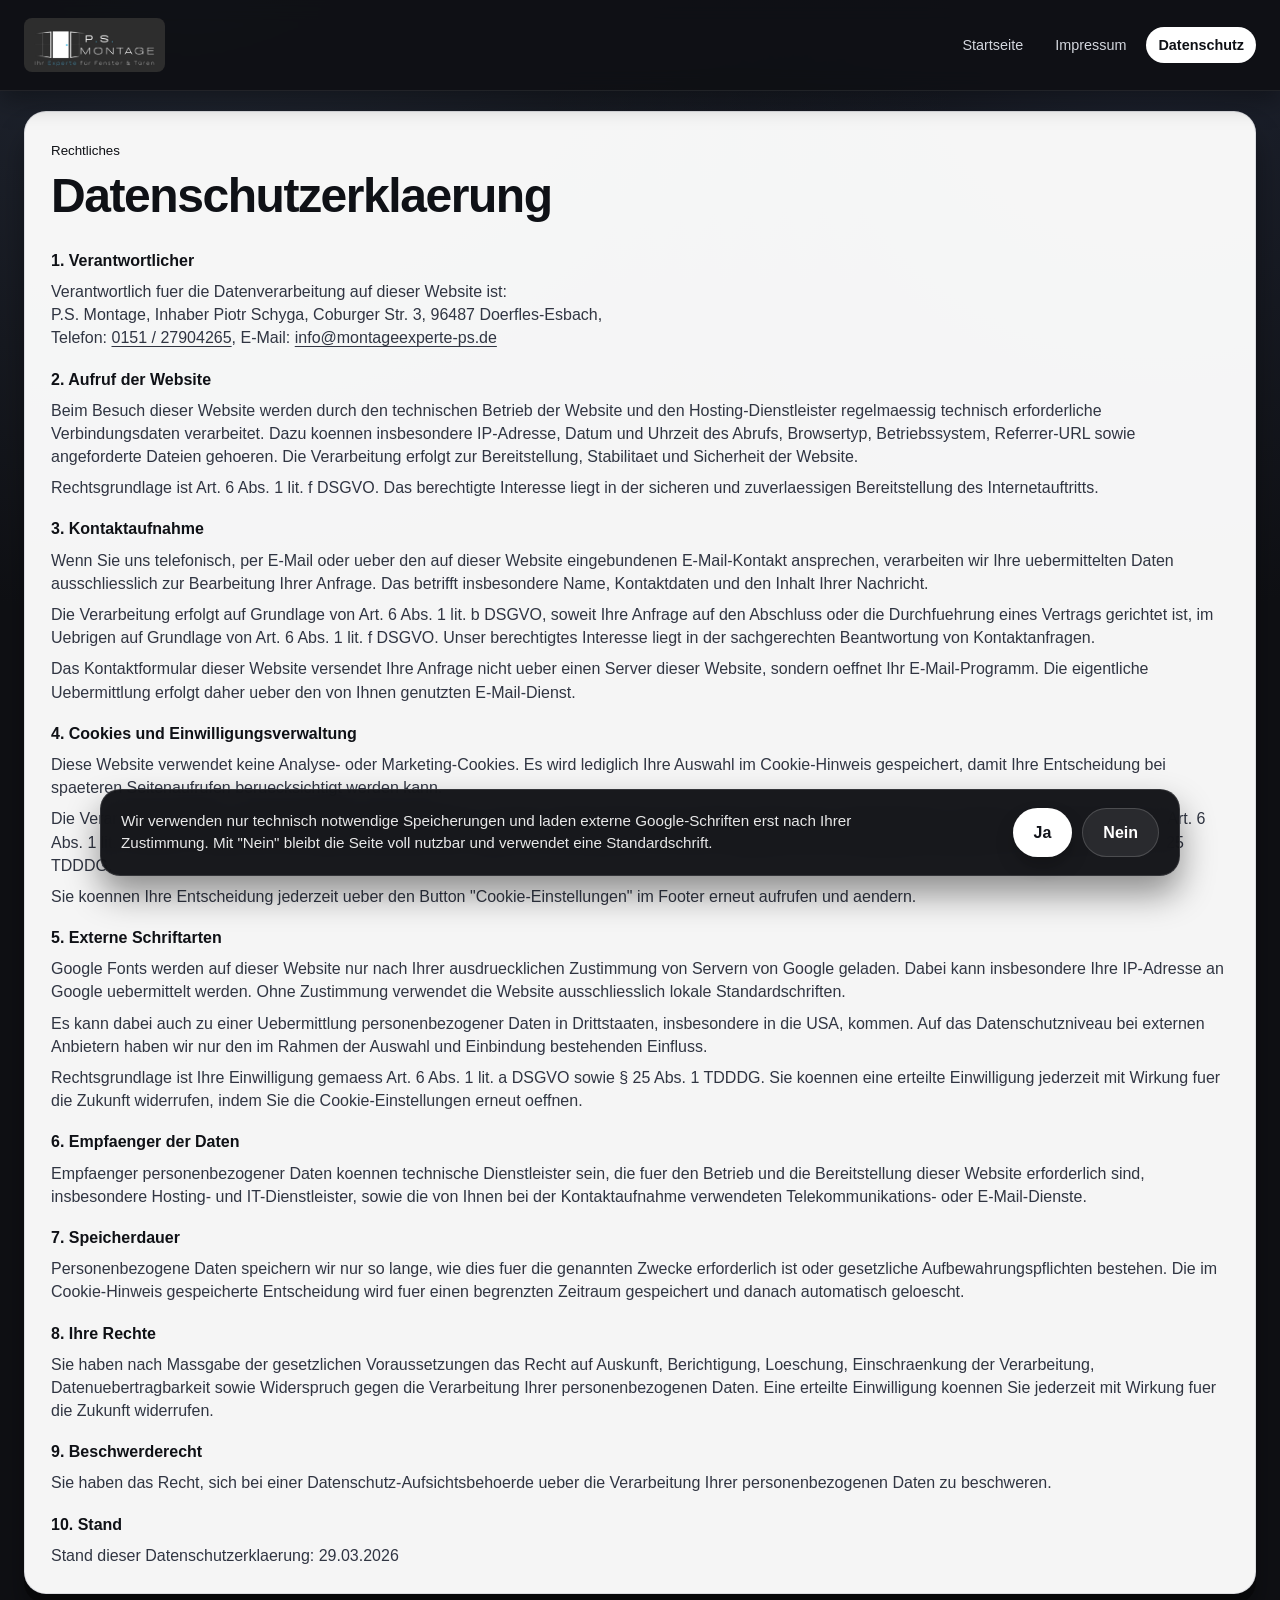
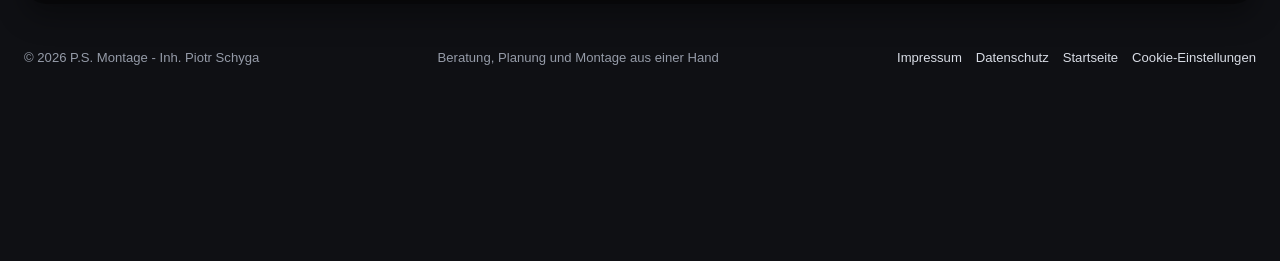
==== datenschutz.html @ d0d40500 "Add files via upload" ====
<!DOCTYPE html>
<html lang="de">
<head>
    <meta charset="UTF-8">
    <meta name="viewport" content="width=device-width, initial-scale=1.0">
    <title>Datenschutz - P.S. Montage</title>
    <meta name="description" content="Datenschutzerklaerung der P.S. Montage aus Doerfles-Esbach. Informationen zur Verarbeitung personenbezogener Daten auf montageexperte-ps.de.">
    <link rel="icon" type="image/svg+xml" href="data:image/svg+xml,%3Csvg xmlns='http://www.w3.org/2000/svg' viewBox='0 0 32 32'%3E%3Crect width='32' height='32' rx='7' fill='%230f1014'/%3E%3Ctext x='16' y='21' text-anchor='middle' fill='white' font-family='Arial' font-size='12' font-weight='700'%3EPS%3C/text%3E%3C/svg%3E">
    <link rel="stylesheet" href="style.css">
</head>
<body>
<header class="site-header legal-header">
    <div class="header-inner">
        <a class="brand" href="index.html#home" aria-label="Zur Startseite">
            <img
                class="logo-image"
                src="IMG_3748.jpg"
                alt="P.S. Montage Logo"
            >
        </a>
        <nav class="nav-links legal-nav">
            <a href="index.html">Startseite</a>
            <a href="index.html#impressum">Impressum</a>
            <a href="datenschutz.html" class="btn-primary">Datenschutz</a>
        </nav>
    </div>
</header>

<main class="legal-page">
    <section class="legal-section legal-section--single" aria-label="Datenschutzerklaerung">
        <div class="legal-card" id="datenschutz">
            <small>Rechtliches</small>
            <h1>Datenschutzerklaerung</h1>

            <h4>1. Verantwortlicher</h4>
            <p>
                Verantwortlich fuer die Datenverarbeitung auf dieser Website ist:<br>
                P.S. Montage, Inhaber Piotr Schyga, Coburger Str. 3, 96487 Doerfles-Esbach,<br>
                Telefon: <a href="tel:+4915127904265">0151 / 27904265</a>,
                E-Mail: <a href="mailto:info@montageexperte-ps.de">info@montageexperte-ps.de</a>
            </p>

            <h4>2. Aufruf der Website</h4>
            <p>
                Beim Besuch dieser Website werden durch den technischen Betrieb der Website und den Hosting-Dienstleister
                regelmaessig technisch erforderliche Verbindungsdaten verarbeitet. Dazu koennen insbesondere IP-Adresse,
                Datum und Uhrzeit des Abrufs, Browsertyp, Betriebssystem, Referrer-URL sowie angeforderte Dateien gehoeren.
                Die Verarbeitung erfolgt zur Bereitstellung, Stabilitaet und Sicherheit der Website.
            </p>
            <p>
                Rechtsgrundlage ist Art. 6 Abs. 1 lit. f DSGVO. Das berechtigte Interesse liegt in der sicheren und
                zuverlaessigen Bereitstellung des Internetauftritts.
            </p>

            <h4>3. Kontaktaufnahme</h4>
            <p>
                Wenn Sie uns telefonisch, per E-Mail oder ueber den auf dieser Website eingebundenen E-Mail-Kontakt ansprechen,
                verarbeiten wir Ihre uebermittelten Daten ausschliesslich zur Bearbeitung Ihrer Anfrage. Das betrifft insbesondere
                Name, Kontaktdaten und den Inhalt Ihrer Nachricht.
            </p>
            <p>
                Die Verarbeitung erfolgt auf Grundlage von Art. 6 Abs. 1 lit. b DSGVO, soweit Ihre Anfrage auf den Abschluss
                oder die Durchfuehrung eines Vertrags gerichtet ist, im Uebrigen auf Grundlage von Art. 6 Abs. 1 lit. f DSGVO.
                Unser berechtigtes Interesse liegt in der sachgerechten Beantwortung von Kontaktanfragen.
            </p>
            <p>
                Das Kontaktformular dieser Website versendet Ihre Anfrage nicht ueber einen Server dieser Website, sondern
                oeffnet Ihr E-Mail-Programm. Die eigentliche Uebermittlung erfolgt daher ueber den von Ihnen genutzten
                E-Mail-Dienst.
            </p>

            <h4>4. Cookies und Einwilligungsverwaltung</h4>
            <p>
                Diese Website verwendet keine Analyse- oder Marketing-Cookies. Es wird lediglich Ihre Auswahl im Cookie-Hinweis
                gespeichert, damit Ihre Entscheidung bei spaeteren Seitenaufrufen beruecksichtigt werden kann.
            </p>
            <p>
                Die Verarbeitung erfolgt, um Ihre Auswahl zu dokumentieren und den Cookie-Hinweis bei spaeteren Besuchen
                entsprechend zu steuern. Rechtsgrundlage ist Art. 6 Abs. 1 lit. f DSGVO. Soweit fuer die Speicherung oder den
                Zugriff auf Informationen auf Ihrem Endgeraet eine Einwilligung erforderlich ist, erfolgt dies nach § 25 TDDDG.
            </p>
            <p>
                Sie koennen Ihre Entscheidung jederzeit ueber den Button "Cookie-Einstellungen" im Footer erneut aufrufen und
                aendern.
            </p>

            <h4>5. Externe Schriftarten</h4>
            <p>
                Google Fonts werden auf dieser Website nur nach Ihrer ausdruecklichen Zustimmung von Servern von Google geladen.
                Dabei kann insbesondere Ihre IP-Adresse an Google uebermittelt werden. Ohne Zustimmung verwendet die Website
                ausschliesslich lokale Standardschriften.
            </p>
            <p>
                Es kann dabei auch zu einer Uebermittlung personenbezogener Daten in Drittstaaten, insbesondere in die USA,
                kommen. Auf das Datenschutzniveau bei externen Anbietern haben wir nur den im Rahmen der Auswahl und Einbindung
                bestehenden Einfluss.
            </p>
            <p>
                Rechtsgrundlage ist Ihre Einwilligung gemaess Art. 6 Abs. 1 lit. a DSGVO sowie § 25 Abs. 1 TDDDG. Sie koennen
                eine erteilte Einwilligung jederzeit mit Wirkung fuer die Zukunft widerrufen, indem Sie die Cookie-Einstellungen
                erneut oeffnen.
            </p>

            <h4>6. Empfaenger der Daten</h4>
            <p>
                Empfaenger personenbezogener Daten koennen technische Dienstleister sein, die fuer den Betrieb und die
                Bereitstellung dieser Website erforderlich sind, insbesondere Hosting- und IT-Dienstleister, sowie die von Ihnen
                bei der Kontaktaufnahme verwendeten Telekommunikations- oder E-Mail-Dienste.
            </p>

            <h4>7. Speicherdauer</h4>
            <p>
                Personenbezogene Daten speichern wir nur so lange, wie dies fuer die genannten Zwecke erforderlich ist oder
                gesetzliche Aufbewahrungspflichten bestehen. Die im Cookie-Hinweis gespeicherte Entscheidung wird fuer einen
                begrenzten Zeitraum gespeichert und danach automatisch geloescht.
            </p>

            <h4>8. Ihre Rechte</h4>
            <p>
                Sie haben nach Massgabe der gesetzlichen Voraussetzungen das Recht auf Auskunft, Berichtigung, Loeschung,
                Einschraenkung der Verarbeitung, Datenuebertragbarkeit sowie Widerspruch gegen die Verarbeitung Ihrer
                personenbezogenen Daten. Eine erteilte Einwilligung koennen Sie jederzeit mit Wirkung fuer die Zukunft widerrufen.
            </p>

            <h4>9. Beschwerderecht</h4>
            <p>
                Sie haben das Recht, sich bei einer Datenschutz-Aufsichtsbehoerde ueber die Verarbeitung Ihrer personenbezogenen
                Daten zu beschweren.
            </p>

            <h4>10. Stand</h4>
            <p>Stand dieser Datenschutzerklaerung: 29.03.2026</p>
        </div>
    </section>
</main>

<footer class="site-footer">
    <p>&copy; 2026 P.S. Montage - Inh. Piotr Schyga</p>
    <p>Beratung, Planung und Montage aus einer Hand</p>
    <div class="footer-legal-links">
        <a href="index.html#impressum">Impressum</a>
        <a href="datenschutz.html">Datenschutz</a>
        <a href="index.html">Startseite</a>
        <button type="button" class="footer-link-button" data-open-cookie-settings>Cookie-Einstellungen</button>
    </div>
</footer>

<aside class="cookie-banner" role="dialog" aria-live="polite" aria-label="Cookie-Hinweis">
    <div class="cookie-banner__content">
        <p>
            Wir verwenden nur technisch notwendige Speicherungen und laden externe Google-Schriften erst nach Ihrer Zustimmung.
            Mit "Nein" bleibt die Seite voll nutzbar und verwendet eine Standardschrift.
        </p>
        <div class="cookie-banner__actions">
            <button type="button" class="cookie-button cookie-button--accept" data-cookie-choice="accepted">Ja</button>
            <button type="button" class="cookie-button cookie-button--decline" data-cookie-choice="declined">Nein</button>
        </div>
    </div>
</aside>

<script src="main.js"></script>
</body>
</html>
---- style.css ----
*,
*::before,
*::after {
    box-sizing: border-box;
    margin: 0;
    padding: 0;
}

:root {
    --bg: #0f1014;
    --card: #f5f5f5;
    --card-dark: #1a1c22;
    --text: #0f1116;
    --text-soft: #5d626d;
    --white: #ffffff;
    --line: #dcdde1;
    --radius: 22px;
    --shadow-deep: 0 30px 55px rgba(0, 0, 0, 0.45);
    --shadow-mid: 0 16px 28px rgba(0, 0, 0, 0.32);
    --shadow-card: 0 10px 0 rgba(0, 0, 0, 0.35), 0 22px 28px rgba(0, 0, 0, 0.35);
}

html {
    scroll-behavior: smooth;
}

body {
    font-family: "Inter", -apple-system, BlinkMacSystemFont, "Segoe UI", sans-serif;
    background:
        radial-gradient(circle at 15% -10%, #262d3b 0%, transparent 35%),
        radial-gradient(circle at 90% 0%, #1e2330 0%, transparent 28%),
        var(--bg);
    color: var(--white);
    line-height: 1.45;
    min-height: 100vh;
}

body.cookie-banner-visible {
    padding-bottom: 160px;
}

a {
    color: inherit;
    text-decoration: none;
}

.site-header {
    position: sticky;
    top: 0;
    z-index: 30;
    padding: 18px 24px;
    background: rgba(15, 16, 20, 0.92);
    backdrop-filter: blur(10px);
    box-shadow: 0 10px 24px rgba(0, 0, 0, 0.35);
    border-bottom: 1px solid rgba(255, 255, 255, 0.08);
}

.header-inner {
    max-width: 1320px;
    margin: 0 auto;
    display: flex;
    align-items: center;
    justify-content: space-between;
    gap: 16px;
}

.brand {
    display: inline-flex;
    align-items: center;
}

.logo-image {
    height: 54px;
    width: auto;
    max-width: 240px;
    object-fit: contain;
    border-radius: 8px;
}

.nav-links {
    display: flex;
    align-items: center;
    gap: 8px;
}

.nav-links a {
    font-size: 0.9rem;
    color: #d4d7de;
    padding: 8px 12px;
    border-radius: 999px;
}

.nav-links a:hover {
    background: rgba(255, 255, 255, 0.1);
    color: var(--white);
}

.btn-primary {
    background: var(--white);
    color: var(--text) !important;
    font-weight: 700;
}

.menu-toggle {
    display: none;
    width: 42px;
    height: 42px;
    border: 1px solid rgba(255, 255, 255, 0.18);
    border-radius: 10px;
    background: transparent;
    align-items: center;
    justify-content: center;
    flex-direction: column;
    gap: 5px;
    cursor: pointer;
}

.menu-toggle span {
    width: 18px;
    height: 2px;
    background: var(--white);
    border-radius: 1px;
}

.mobile-nav {
    display: none;
    max-width: 1320px;
    margin: 12px auto 0;
    gap: 8px;
    flex-wrap: wrap;
}

.mobile-nav a {
    padding: 10px 14px;
    background: rgba(255, 255, 255, 0.08);
    border-radius: 10px;
    color: #f3f3f5;
    font-size: 0.88rem;
}

.mobile-nav.active {
    display: flex;
}

.layout-shell {
    max-width: 1320px;
    margin: 0 auto;
    padding: 10px 24px 30px;
    perspective: 1200px;
}

.grid {
    display: grid;
    grid-template-columns: 1.7fr 1fr;
    gap: 18px;
}

.card {
    background: var(--card);
    color: var(--text);
    border-radius: var(--radius);
    padding: 26px;
    border: 1px solid var(--line);
    position: relative;
    transform-style: preserve-3d;
    transform: translateZ(0);
    box-shadow: var(--shadow-card);
    transition: transform 0.28s ease, box-shadow 0.28s ease, border-color 0.28s ease;
}

.card::before {
    content: "";
    position: absolute;
    inset: 0;
    border-radius: inherit;
    pointer-events: none;
    background: linear-gradient(150deg, rgba(255, 255, 255, 0.72) 0%, rgba(255, 255, 255, 0.08) 42%, rgba(0, 0, 0, 0.1) 100%);
    mix-blend-mode: soft-light;
}

.card::after {
    content: "";
    position: absolute;
    left: 10px;
    right: 10px;
    bottom: -14px;
    height: 18px;
    border-radius: 16px;
    background: rgba(0, 0, 0, 0.5);
    filter: blur(14px);
    z-index: -1;
    opacity: 0.8;
}

.card:hover {
    transform: translateY(-8px) rotateX(2deg) rotateY(-1.5deg);
    box-shadow: 0 16px 0 rgba(0, 0, 0, 0.35), var(--shadow-deep);
    border-color: #c3c8d1;
}

.card small {
    display: block;
    font-size: 0.78rem;
    font-weight: 600;
    text-transform: uppercase;
    letter-spacing: 0.07em;
    color: #7a7f89;
    margin-bottom: 14px;
}

.craft-card {
    min-height: 330px;
    display: grid;
    align-content: start;
    gap: 14px;
}

.card-topline {
    display: flex;
    justify-content: space-between;
    gap: 10px;
}

.card-topline small {
    margin: 0;
}

.craft-intro-row {
    display: flex;
    align-items: center;
    justify-content: space-between;
    gap: 14px;
    flex-wrap: wrap;
}

.craft-logo {
    height: 68px;
    width: auto;
    max-width: 260px;
    object-fit: contain;
    border-radius: 12px;
    border: 1px solid #d4d9e1;
    box-shadow: 0 8px 14px rgba(0, 0, 0, 0.16);
}

.craft-quick-actions {
    display: flex;
    align-items: center;
    gap: 10px;
    flex-wrap: wrap;
}

.craft-action {
    display: inline-flex;
    align-items: center;
    justify-content: center;
    padding: 12px 18px;
    border-radius: 12px;
    font-size: 0.95rem;
    font-weight: 700;
    color: #0f1116;
    background: linear-gradient(180deg, #ffffff 0%, #edf0f4 100%);
    border: 1px solid #d7dce4;
    box-shadow: inset 0 1px 0 #fff, 0 7px 12px rgba(0, 0, 0, 0.14);
    transition: transform 0.2s ease, box-shadow 0.2s ease;
}

.craft-action:hover {
    transform: translateY(-2px);
    box-shadow: inset 0 1px 0 #fff, 0 10px 16px rgba(0, 0, 0, 0.2);
}

.craft-card h1 {
    font-size: clamp(2rem, 4vw, 3.3rem);
    letter-spacing: -0.04em;
    margin: 6px 0 8px;
}

.craft-card p {
    max-width: 680px;
    color: var(--text-soft);
    margin-bottom: 26px;
}

.service-chips {
    display: flex;
    flex-wrap: wrap;
    gap: 10px;
}

.service-chips span {
    background: linear-gradient(180deg, #f7f7f9 0%, #eceef2 100%);
    border: 1px solid #dbdde2;
    border-radius: 12px;
    padding: 13px 18px;
    font-size: 1rem;
    font-weight: 700;
    box-shadow: inset 0 1px 0 #ffffff, 0 8px 13px rgba(0, 0, 0, 0.16);
}

.vision-card {
    display: grid;
    gap: 14px;
}

.split-head {
    display: grid;
    grid-template-columns: 0.8fr 1.2fr;
    gap: 18px;
    align-items: start;
}

.split-head small {
    margin: 0;
}

.split-head p,
.body-text {
    color: var(--text-soft);
}

.owner-photo {
    margin-top: 6px;
    width: 100%;
    min-height: 240px;
    max-height: 380px;
    object-fit: cover;
    border-radius: 16px;
    border: 1px solid #d7dbe2;
}

.image-card {
    min-height: 350px;
    background:
        linear-gradient(180deg, rgba(16, 18, 24, 0.05), rgba(16, 18, 24, 0.72)),
        url("IMG_3754.jpg")
            center/cover no-repeat;
    border: none;
    display: flex;
    align-items: flex-end;
    color: var(--white);
    box-shadow: 0 14px 0 rgba(0, 0, 0, 0.38), var(--shadow-deep);
}

.overlay h2 {
    max-width: 540px;
    font-size: clamp(1.5rem, 2.6vw, 2.5rem);
    letter-spacing: -0.02em;
    line-height: 1.1;
}

.mission-card h3 {
    font-size: clamp(1.4rem, 2.8vw, 2.8rem);
    line-height: 1.1;
    letter-spacing: -0.03em;
}

.projects-card ul {
    margin-left: 18px;
    display: grid;
    gap: 10px;
    color: var(--text-soft);
}

.projects-head h3 {
    font-size: 1.5rem;
    margin-bottom: 16px;
}

.gallery-card {
    grid-column: 1 / -1;
}

.project-carousel {
    margin-top: 12px;
    position: relative;
    display: grid;
    grid-template-columns: 56px 1fr 56px;
    align-items: center;
    gap: 12px;
}

.carousel-viewport {
    overflow: hidden;
    border-radius: 16px;
}

.carousel-track {
    display: flex;
    gap: 14px;
    will-change: transform;
    transition: transform 0.65s cubic-bezier(0.22, 0.88, 0.34, 1);
}

.carousel-slide {
    flex: 0 0 calc((100% - 28px) / 3);
    margin: 0;
    border-radius: 14px;
    background: #eef0f3;
    border: 1px solid #d7dbe1;
    box-shadow: 0 8px 0 rgba(0, 0, 0, 0.22), var(--shadow-mid);
    overflow: hidden;
    min-height: 360px;
}

.carousel-slide img {
    width: 100%;
    height: 290px;
    object-fit: cover;
    display: block;
}

.carousel-slide figcaption {
    padding: 12px 14px;
    font-size: 0.88rem;
    font-weight: 600;
    color: #252a33;
    letter-spacing: 0.01em;
}

.carousel-arrow {
    height: 56px;
    width: 56px;
    border: none;
    border-radius: 50%;
    background: #171b24;
    color: #ffffff;
    font-size: 1.55rem;
    line-height: 1;
    cursor: pointer;
    box-shadow: 0 8px 0 rgba(0, 0, 0, 0.4), 0 16px 26px rgba(0, 0, 0, 0.38);
    transition: transform 0.2s ease, box-shadow 0.2s ease, background 0.2s ease;
}

.carousel-arrow:hover {
    transform: translateY(-3px);
    background: #11151d;
}

.carousel-arrow:active {
    transform: translateY(2px);
    box-shadow: 0 4px 0 rgba(0, 0, 0, 0.4), 0 10px 16px rgba(0, 0, 0, 0.32);
}

.contact-card {
    display: grid;
    gap: 10px;
}

.contact-card h3 {
    font-size: 1.65rem;
    letter-spacing: -0.02em;
}

.contact-card p {
    color: var(--text-soft);
}

.contact-card > a {
    font-weight: 600;
    color: #20242e;
}

.contact-form {
    margin-top: 8px;
    display: grid;
    gap: 8px;
}

.contact-form label {
    font-size: 0.78rem;
    color: #70757f;
    font-weight: 600;
    text-transform: uppercase;
    letter-spacing: 0.05em;
}

.contact-form input,
.contact-form textarea,
.contact-form button {
    font: inherit;
    border-radius: 10px;
}

.contact-form input,
.contact-form textarea {
    padding: 11px 12px;
    border: 1px solid #d5d9e0;
    background: #fbfbfc;
}

.contact-form textarea {
    min-height: 105px;
    resize: vertical;
}

.contact-form button {
    margin-top: 4px;
    border: none;
    padding: 12px 14px;
    background: #11131a;
    color: var(--white);
    font-weight: 700;
    cursor: pointer;
    box-shadow: 0 8px 0 rgba(3, 5, 10, 0.5), 0 16px 22px rgba(0, 0, 0, 0.4);
    transition: transform 0.2s ease, box-shadow 0.2s ease;
}

.contact-form button:hover {
    transform: translateY(-3px);
    box-shadow: 0 11px 0 rgba(3, 5, 10, 0.5), 0 18px 26px rgba(0, 0, 0, 0.45);
}

.contact-form button:active {
    transform: translateY(2px);
    box-shadow: 0 4px 0 rgba(3, 5, 10, 0.5), 0 10px 16px rgba(0, 0, 0, 0.35);
}

.site-footer {
    max-width: 1320px;
    margin: 0 auto;
    padding: 20px 24px 34px;
    display: flex;
    justify-content: space-between;
    gap: 8px;
    flex-wrap: wrap;
    color: #959ba8;
    font-size: 0.82rem;
}

.footer-legal-links {
    display: flex;
    align-items: center;
    gap: 14px;
    flex-wrap: wrap;
}

.footer-legal-links a,
.footer-link-button {
    color: #d9dde6;
    font: inherit;
}

.footer-link-button {
    border: none;
    background: transparent;
    cursor: pointer;
    padding: 0;
}

.footer-legal-links a:hover,
.footer-link-button:hover {
    color: #ffffff;
}

.legal-section {
    max-width: 1320px;
    margin: 0 auto;
    padding: 0 24px 34px;
    display: grid;
    gap: 18px;
}

.legal-card {
    background: rgba(255, 255, 255, 0.96);
    color: var(--text);
    border: 1px solid rgba(220, 221, 225, 0.95);
    border-radius: var(--radius);
    padding: 26px;
    box-shadow: var(--shadow-card);
}

.legal-card h3 {
    font-size: 1.5rem;
    margin-bottom: 14px;
    letter-spacing: -0.02em;
}

.legal-card h1 {
    font-size: clamp(2rem, 4vw, 3rem);
    margin-bottom: 14px;
    letter-spacing: -0.03em;
}

.legal-card h4 {
    font-size: 1rem;
    margin: 18px 0 8px;
}

.legal-card p {
    color: #303542;
    margin-top: 8px;
}

.legal-card a {
    text-decoration: underline;
    text-underline-offset: 0.16em;
}

.legal-header {
    position: static;
}

.legal-nav {
    flex-wrap: wrap;
    justify-content: flex-end;
}

.legal-page {
    max-width: 1320px;
    margin: 0 auto;
    padding-top: 20px;
}

.legal-section--single {
    padding-top: 0;
}

.cookie-banner {
    position: fixed;
    left: 24px;
    right: 24px;
    bottom: 24px;
    z-index: 50;
    display: none;
    justify-content: center;
}

.cookie-banner.is-visible {
    display: flex;
}

.cookie-banner__content {
    width: min(100%, 1080px);
    display: flex;
    align-items: center;
    justify-content: space-between;
    gap: 18px;
    padding: 18px 20px;
    border-radius: 20px;
    background: rgba(15, 16, 20, 0.96);
    border: 1px solid rgba(255, 255, 255, 0.12);
    box-shadow: 0 18px 34px rgba(0, 0, 0, 0.42);
    backdrop-filter: blur(12px);
}

.cookie-banner__content p {
    max-width: 760px;
    color: rgba(255, 255, 255, 0.9);
    font-size: 0.95rem;
}

.cookie-banner__actions {
    display: flex;
    align-items: center;
    gap: 10px;
    flex-shrink: 0;
}

.cookie-button {
    border: 1px solid rgba(255, 255, 255, 0.16);
    border-radius: 999px;
    padding: 12px 20px;
    font: inherit;
    font-weight: 700;
    cursor: pointer;
    transition: transform 0.2s ease, box-shadow 0.2s ease, background 0.2s ease;
}

.cookie-button:hover {
    transform: translateY(-2px);
}

.cookie-button--accept {
    background: #ffffff;
    color: #11131a;
    box-shadow: 0 10px 18px rgba(0, 0, 0, 0.24);
}

.cookie-button--decline {
    background: rgba(255, 255, 255, 0.08);
    color: #ffffff;
}

@media (max-width: 1024px) {
    .grid {
        grid-template-columns: 1fr;
    }

    .carousel-slide {
        flex: 0 0 calc((100% - 14px) / 2);
        min-height: 320px;
    }

    .carousel-slide img {
        height: 250px;
    }
}

@media (max-width: 760px) {
    .nav-links {
        display: none;
    }

    .menu-toggle {
        display: inline-flex;
    }

    .layout-shell {
        padding: 8px 14px 20px;
    }

    .site-header {
        padding: 14px;
    }

    .card {
        padding: 20px;
    }

    .split-head {
        grid-template-columns: 1fr;
    }

    .craft-logo {
        height: 52px;
    }

    .craft-action {
        padding: 10px 14px;
        font-size: 0.86rem;
    }

    .logo-image {
        height: 42px;
    }

    .card:hover {
        transform: translateY(-4px);
    }

    .project-carousel {
        grid-template-columns: 44px 1fr 44px;
        gap: 8px;
    }

    .carousel-slide {
        flex: 0 0 100%;
        min-height: 300px;
    }

    .carousel-slide img {
        height: 230px;
    }

    .carousel-arrow {
        height: 44px;
        width: 44px;
        font-size: 1.3rem;
    }

    body.cookie-banner-visible {
        padding-bottom: 220px;
    }

    .cookie-banner {
        left: 14px;
        right: 14px;
        bottom: 14px;
    }

    .cookie-banner__content {
        flex-direction: column;
        align-items: stretch;
        padding: 16px;
    }

    .legal-section {
        padding: 0 14px 24px;
    }

    .cookie-banner__actions {
        width: 100%;
    }

    .cookie-button {
        flex: 1;
        justify-content: center;
        text-align: center;
    }
}
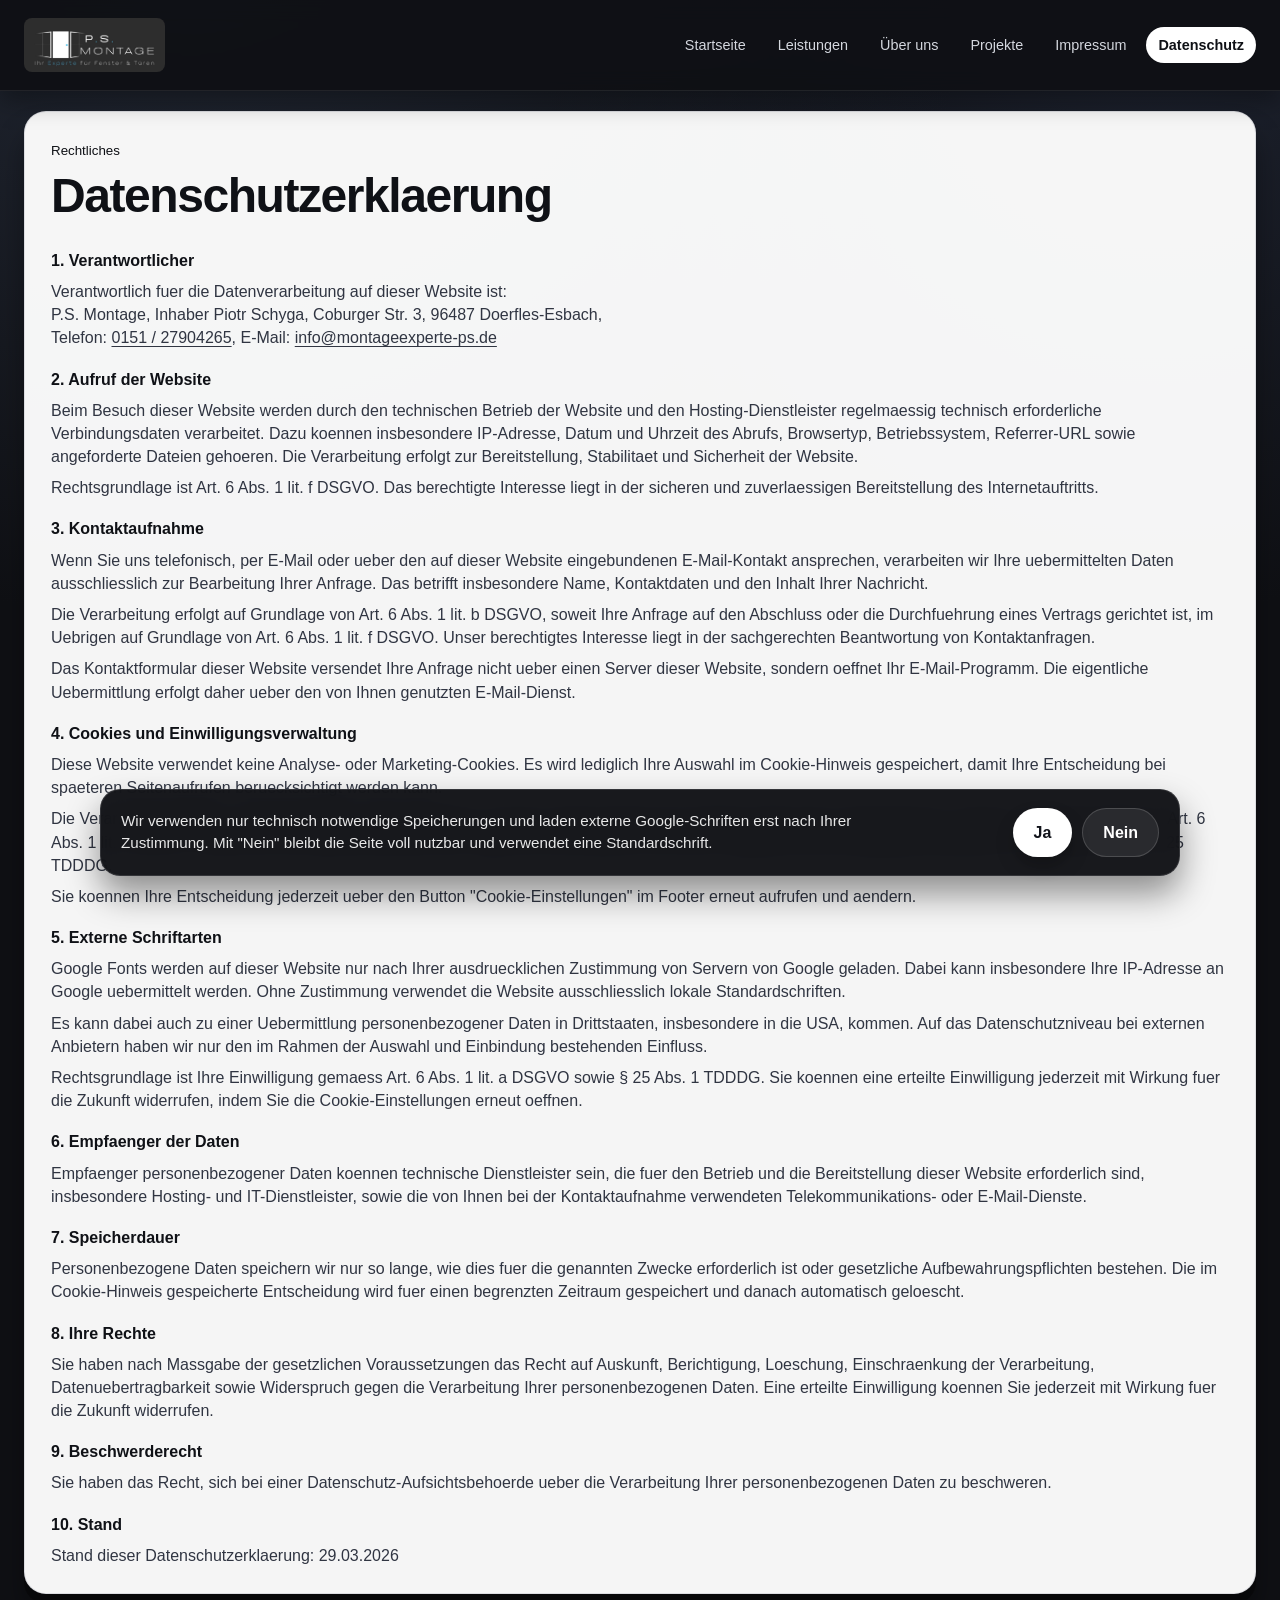
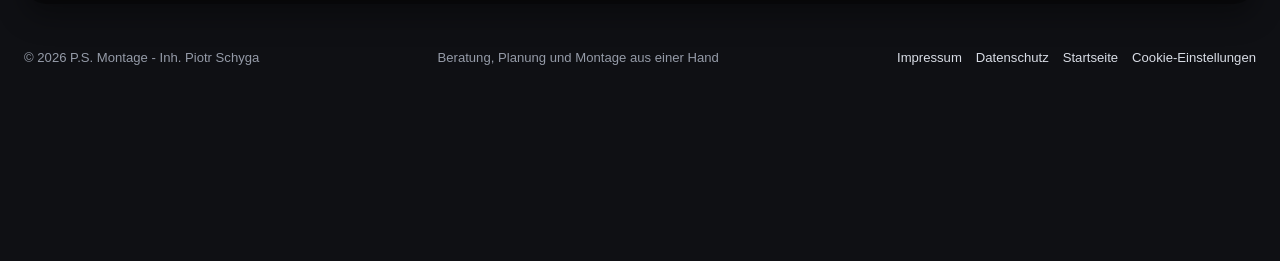
==== commit fa53a07c: "Add files via upload" ====
--- a/datenschutz.html
+++ b/datenschutz.html
@@ -20,6 +20,9 @@
         </a>
         <nav class="nav-links legal-nav">
             <a href="index.html">Startseite</a>
+            <a href="index.html#leistungen">Leistungen</a>
+            <a href="index.html#ueber-uns">Über uns</a>
+            <a href="index.html#projekte">Projekte</a>
             <a href="index.html#impressum">Impressum</a>
             <a href="datenschutz.html" class="btn-primary">Datenschutz</a>
         </nav>
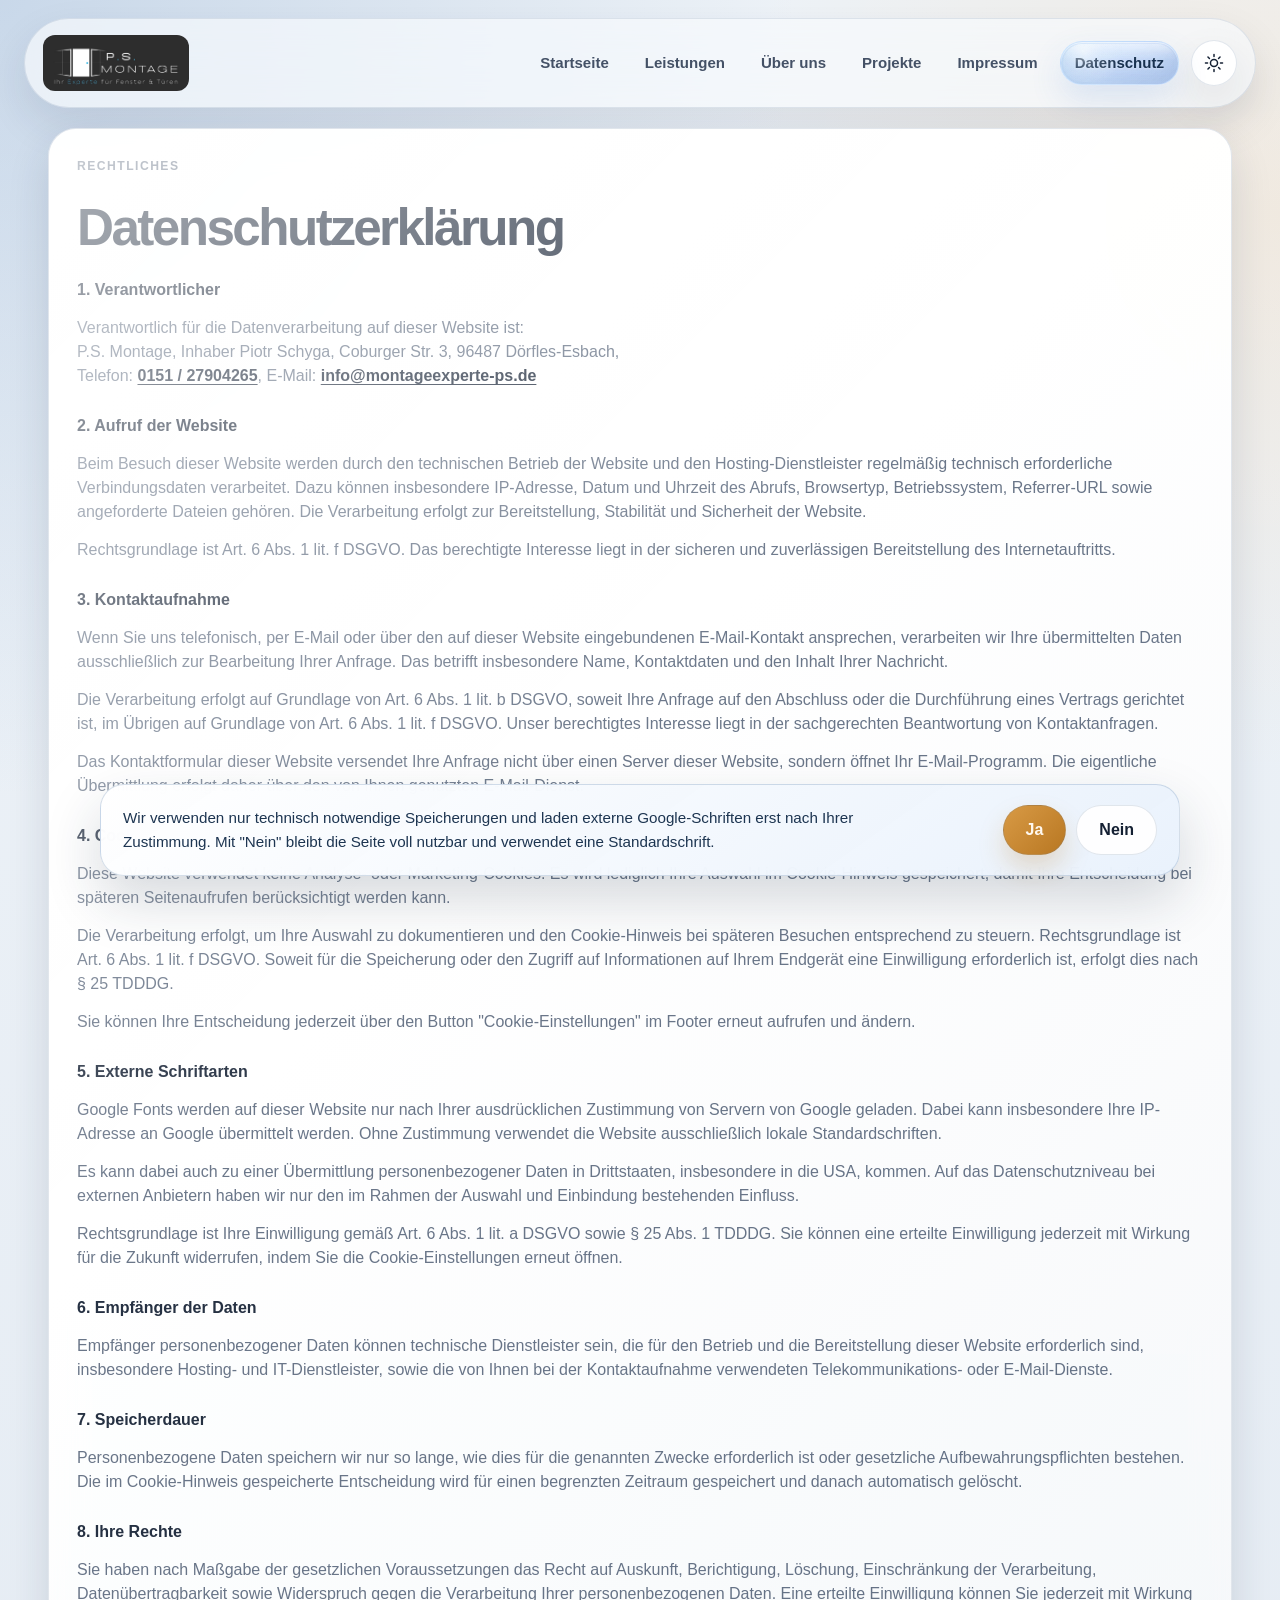
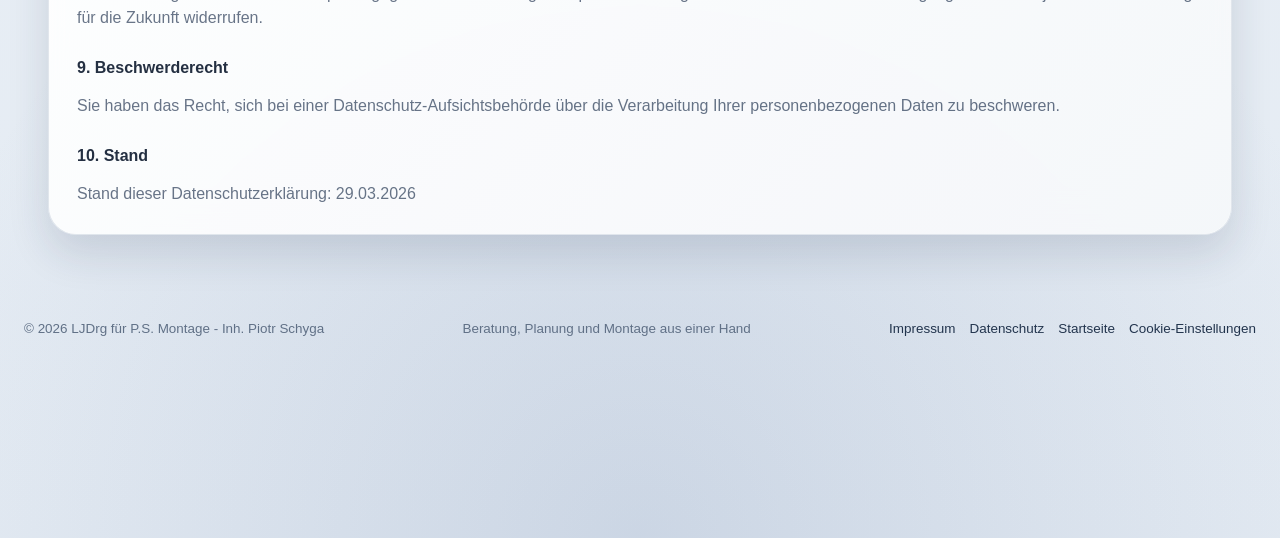
==== commit f49dd3fa: "Add files via upload" ====
--- a/datenschutz.html
+++ b/datenschutz.html
@@ -4,7 +4,7 @@
     <meta charset="UTF-8">
     <meta name="viewport" content="width=device-width, initial-scale=1.0">
     <title>Datenschutz - P.S. Montage</title>
-    <meta name="description" content="Datenschutzerklaerung der P.S. Montage aus Doerfles-Esbach. Informationen zur Verarbeitung personenbezogener Daten auf montageexperte-ps.de.">
+    <meta name="description" content="Datenschutzerklärung der P.S. Montage. Informationen zur Verarbeitung personenbezogener Daten auf montageexperte-ps.de.">
     <link rel="icon" type="image/svg+xml" href="data:image/svg+xml,%3Csvg xmlns='http://www.w3.org/2000/svg' viewBox='0 0 32 32'%3E%3Crect width='32' height='32' rx='7' fill='%230f1014'/%3E%3Ctext x='16' y='21' text-anchor='middle' fill='white' font-family='Arial' font-size='12' font-weight='700'%3EPS%3C/text%3E%3C/svg%3E">
     <link rel="stylesheet" href="style.css">
 </head>
@@ -18,27 +18,53 @@
                 alt="P.S. Montage Logo"
             >
         </a>
-        <nav class="nav-links legal-nav">
-            <a href="index.html">Startseite</a>
-            <a href="index.html#leistungen">Leistungen</a>
-            <a href="index.html#ueber-uns">Über uns</a>
-            <a href="index.html#projekte">Projekte</a>
-            <a href="index.html#impressum">Impressum</a>
-            <a href="datenschutz.html" class="btn-primary">Datenschutz</a>
-        </nav>
+        <div class="header-actions">
+            <nav class="nav-links legal-nav">
+                <a href="index.html">Startseite</a>
+                <a href="index.html#leistungen">Leistungen</a>
+                <a href="index.html#ueber-uns">Über uns</a>
+                <a href="index.html#projekte">Projekte</a>
+                <a href="index.html#impressum">Impressum</a>
+                <a href="datenschutz.html" class="btn-primary">Datenschutz</a>
+            </nav>
+            <button
+                class="theme-toggle"
+                type="button"
+                data-theme-toggle
+                aria-label="Hell- und Dunkelmodus wechseln"
+                title="Hell- und Dunkelmodus wechseln"
+            >
+                <svg viewBox="0 0 24 24" aria-hidden="true">
+                    <circle cx="12" cy="12" r="4.25"></circle>
+                    <path d="M12 1.75v2.5M12 19.75v2.5M4.75 4.75l1.8 1.8M17.45 17.45l1.8 1.8M1.75 12h2.5M19.75 12h2.5M4.75 19.25l1.8-1.8M17.45 6.55l1.8-1.8"></path>
+                </svg>
+                <span class="sr-only">Theme wechseln</span>
+            </button>
+            <button class="menu-toggle" aria-label="Menü öffnen" aria-expanded="false" aria-controls="mobile-nav">
+                <span></span><span></span><span></span>
+            </button>
+        </div>
     </div>
+    <nav class="mobile-nav" id="mobile-nav">
+        <a href="index.html">Startseite</a>
+        <a href="index.html#leistungen">Leistungen</a>
+        <a href="index.html#ueber-uns">Über uns</a>
+        <a href="index.html#projekte">Projekte</a>
+        <a href="index.html#impressum">Impressum</a>
+        <a href="datenschutz.html">Datenschutz</a>
+    </nav>
 </header>
 
 <main class="legal-page">
-    <section class="legal-section legal-section--single" aria-label="Datenschutzerklaerung">
+    <section class="legal-section legal-section--single" aria-label="Datenschutzerklärung">
         <div class="legal-card" id="datenschutz">
             <small>Rechtliches</small>
-            <h1>Datenschutzerklaerung</h1>
+            <h1>Datenschutzerklärung</h1>
 
             <h4>1. Verantwortlicher</h4>
             <p>
-                Verantwortlich fuer die Datenverarbeitung auf dieser Website ist:<br>
-                P.S. Montage, Inhaber Piotr Schyga, Coburger Str. 3, 96487 Doerfles-Esbach,<br>
+                Verantwortlich für die Datenverarbeitung auf dieser Website ist:<br>
+                P.S. Montage, Inhaber Piotr Schyga, Coburger Str. 3, 96487 Dörfles-Esbach,<br>
                 Telefon: <a href="tel:+4915127904265">0151 / 27904265</a>,
                 E-Mail: <a href="mailto:info@montageexperte-ps.de">info@montageexperte-ps.de</a>
             </p>
@@ -46,99 +72,99 @@
             <h4>2. Aufruf der Website</h4>
             <p>
                 Beim Besuch dieser Website werden durch den technischen Betrieb der Website und den Hosting-Dienstleister
-                regelmaessig technisch erforderliche Verbindungsdaten verarbeitet. Dazu koennen insbesondere IP-Adresse,
-                Datum und Uhrzeit des Abrufs, Browsertyp, Betriebssystem, Referrer-URL sowie angeforderte Dateien gehoeren.
-                Die Verarbeitung erfolgt zur Bereitstellung, Stabilitaet und Sicherheit der Website.
+                regelmäßig technisch erforderliche Verbindungsdaten verarbeitet. Dazu können insbesondere IP-Adresse,
+                Datum und Uhrzeit des Abrufs, Browsertyp, Betriebssystem, Referrer-URL sowie angeforderte Dateien gehören.
+                Die Verarbeitung erfolgt zur Bereitstellung, Stabilität und Sicherheit der Website.
             </p>
             <p>
                 Rechtsgrundlage ist Art. 6 Abs. 1 lit. f DSGVO. Das berechtigte Interesse liegt in der sicheren und
-                zuverlaessigen Bereitstellung des Internetauftritts.
+                zuverlässigen Bereitstellung des Internetauftritts.
             </p>
 
             <h4>3. Kontaktaufnahme</h4>
             <p>
-                Wenn Sie uns telefonisch, per E-Mail oder ueber den auf dieser Website eingebundenen E-Mail-Kontakt ansprechen,
-                verarbeiten wir Ihre uebermittelten Daten ausschliesslich zur Bearbeitung Ihrer Anfrage. Das betrifft insbesondere
+                Wenn Sie uns telefonisch, per E-Mail oder über den auf dieser Website eingebundenen E-Mail-Kontakt ansprechen,
+                verarbeiten wir Ihre übermittelten Daten ausschließlich zur Bearbeitung Ihrer Anfrage. Das betrifft insbesondere
                 Name, Kontaktdaten und den Inhalt Ihrer Nachricht.
             </p>
             <p>
                 Die Verarbeitung erfolgt auf Grundlage von Art. 6 Abs. 1 lit. b DSGVO, soweit Ihre Anfrage auf den Abschluss
-                oder die Durchfuehrung eines Vertrags gerichtet ist, im Uebrigen auf Grundlage von Art. 6 Abs. 1 lit. f DSGVO.
+                oder die Durchführung eines Vertrags gerichtet ist, im Übrigen auf Grundlage von Art. 6 Abs. 1 lit. f DSGVO.
                 Unser berechtigtes Interesse liegt in der sachgerechten Beantwortung von Kontaktanfragen.
             </p>
             <p>
-                Das Kontaktformular dieser Website versendet Ihre Anfrage nicht ueber einen Server dieser Website, sondern
-                oeffnet Ihr E-Mail-Programm. Die eigentliche Uebermittlung erfolgt daher ueber den von Ihnen genutzten
+                Das Kontaktformular dieser Website versendet Ihre Anfrage nicht über einen Server dieser Website, sondern
+                öffnet Ihr E-Mail-Programm. Die eigentliche Übermittlung erfolgt daher über den von Ihnen genutzten
                 E-Mail-Dienst.
             </p>
 
             <h4>4. Cookies und Einwilligungsverwaltung</h4>
             <p>
                 Diese Website verwendet keine Analyse- oder Marketing-Cookies. Es wird lediglich Ihre Auswahl im Cookie-Hinweis
-                gespeichert, damit Ihre Entscheidung bei spaeteren Seitenaufrufen beruecksichtigt werden kann.
+                gespeichert, damit Ihre Entscheidung bei späteren Seitenaufrufen berücksichtigt werden kann.
             </p>
             <p>
-                Die Verarbeitung erfolgt, um Ihre Auswahl zu dokumentieren und den Cookie-Hinweis bei spaeteren Besuchen
-                entsprechend zu steuern. Rechtsgrundlage ist Art. 6 Abs. 1 lit. f DSGVO. Soweit fuer die Speicherung oder den
-                Zugriff auf Informationen auf Ihrem Endgeraet eine Einwilligung erforderlich ist, erfolgt dies nach § 25 TDDDG.
+                Die Verarbeitung erfolgt, um Ihre Auswahl zu dokumentieren und den Cookie-Hinweis bei späteren Besuchen
+                entsprechend zu steuern. Rechtsgrundlage ist Art. 6 Abs. 1 lit. f DSGVO. Soweit für die Speicherung oder den
+                Zugriff auf Informationen auf Ihrem Endgerät eine Einwilligung erforderlich ist, erfolgt dies nach § 25 TDDDG.
             </p>
             <p>
-                Sie koennen Ihre Entscheidung jederzeit ueber den Button "Cookie-Einstellungen" im Footer erneut aufrufen und
-                aendern.
+                Sie können Ihre Entscheidung jederzeit über den Button "Cookie-Einstellungen" im Footer erneut aufrufen und
+                ändern.
             </p>
 
             <h4>5. Externe Schriftarten</h4>
             <p>
-                Google Fonts werden auf dieser Website nur nach Ihrer ausdruecklichen Zustimmung von Servern von Google geladen.
-                Dabei kann insbesondere Ihre IP-Adresse an Google uebermittelt werden. Ohne Zustimmung verwendet die Website
-                ausschliesslich lokale Standardschriften.
+                Google Fonts werden auf dieser Website nur nach Ihrer ausdrücklichen Zustimmung von Servern von Google geladen.
+                Dabei kann insbesondere Ihre IP-Adresse an Google übermittelt werden. Ohne Zustimmung verwendet die Website
+                ausschließlich lokale Standardschriften.
             </p>
             <p>
-                Es kann dabei auch zu einer Uebermittlung personenbezogener Daten in Drittstaaten, insbesondere in die USA,
+                Es kann dabei auch zu einer Übermittlung personenbezogener Daten in Drittstaaten, insbesondere in die USA,
                 kommen. Auf das Datenschutzniveau bei externen Anbietern haben wir nur den im Rahmen der Auswahl und Einbindung
                 bestehenden Einfluss.
             </p>
             <p>
-                Rechtsgrundlage ist Ihre Einwilligung gemaess Art. 6 Abs. 1 lit. a DSGVO sowie § 25 Abs. 1 TDDDG. Sie koennen
-                eine erteilte Einwilligung jederzeit mit Wirkung fuer die Zukunft widerrufen, indem Sie die Cookie-Einstellungen
-                erneut oeffnen.
+                Rechtsgrundlage ist Ihre Einwilligung gemäß Art. 6 Abs. 1 lit. a DSGVO sowie § 25 Abs. 1 TDDDG. Sie können
+                eine erteilte Einwilligung jederzeit mit Wirkung für die Zukunft widerrufen, indem Sie die Cookie-Einstellungen
+                erneut öffnen.
             </p>
 
-            <h4>6. Empfaenger der Daten</h4>
+            <h4>6. Empfänger der Daten</h4>
             <p>
-                Empfaenger personenbezogener Daten koennen technische Dienstleister sein, die fuer den Betrieb und die
+                Empfänger personenbezogener Daten können technische Dienstleister sein, die für den Betrieb und die
                 Bereitstellung dieser Website erforderlich sind, insbesondere Hosting- und IT-Dienstleister, sowie die von Ihnen
                 bei der Kontaktaufnahme verwendeten Telekommunikations- oder E-Mail-Dienste.
             </p>
 
             <h4>7. Speicherdauer</h4>
             <p>
-                Personenbezogene Daten speichern wir nur so lange, wie dies fuer die genannten Zwecke erforderlich ist oder
-                gesetzliche Aufbewahrungspflichten bestehen. Die im Cookie-Hinweis gespeicherte Entscheidung wird fuer einen
-                begrenzten Zeitraum gespeichert und danach automatisch geloescht.
+                Personenbezogene Daten speichern wir nur so lange, wie dies für die genannten Zwecke erforderlich ist oder
+                gesetzliche Aufbewahrungspflichten bestehen. Die im Cookie-Hinweis gespeicherte Entscheidung wird für einen
+                begrenzten Zeitraum gespeichert und danach automatisch gelöscht.
             </p>
 
             <h4>8. Ihre Rechte</h4>
             <p>
-                Sie haben nach Massgabe der gesetzlichen Voraussetzungen das Recht auf Auskunft, Berichtigung, Loeschung,
-                Einschraenkung der Verarbeitung, Datenuebertragbarkeit sowie Widerspruch gegen die Verarbeitung Ihrer
-                personenbezogenen Daten. Eine erteilte Einwilligung koennen Sie jederzeit mit Wirkung fuer die Zukunft widerrufen.
+                Sie haben nach Maßgabe der gesetzlichen Voraussetzungen das Recht auf Auskunft, Berichtigung, Löschung,
+                Einschränkung der Verarbeitung, Datenübertragbarkeit sowie Widerspruch gegen die Verarbeitung Ihrer
+                personenbezogenen Daten. Eine erteilte Einwilligung können Sie jederzeit mit Wirkung für die Zukunft widerrufen.
             </p>
 
             <h4>9. Beschwerderecht</h4>
             <p>
-                Sie haben das Recht, sich bei einer Datenschutz-Aufsichtsbehoerde ueber die Verarbeitung Ihrer personenbezogenen
+                Sie haben das Recht, sich bei einer Datenschutz-Aufsichtsbehörde über die Verarbeitung Ihrer personenbezogenen
                 Daten zu beschweren.
             </p>
 
             <h4>10. Stand</h4>
-            <p>Stand dieser Datenschutzerklaerung: 29.03.2026</p>
+            <p>Stand dieser Datenschutzerklärung: 29.03.2026</p>
         </div>
     </section>
 </main>
 
 <footer class="site-footer">
-    <p>&copy; 2026 P.S. Montage - Inh. Piotr Schyga</p>
+    <p>&copy; 2026 LJDrg für P.S. Montage - Inh. Piotr Schyga</p>
     <p>Beratung, Planung und Montage aus einer Hand</p>
     <div class="footer-legal-links">
         <a href="index.html#impressum">Impressum</a>
--- a/style.css
+++ b/style.css
@@ -6,18 +6,158 @@
     padding: 0;
 }
 
-:root {
-    --bg: #0f1014;
-    --card: #f5f5f5;
-    --card-dark: #1a1c22;
-    --text: #0f1116;
-    --text-soft: #5d626d;
-    --white: #ffffff;
-    --line: #dcdde1;
-    --radius: 22px;
-    --shadow-deep: 0 30px 55px rgba(0, 0, 0, 0.45);
-    --shadow-mid: 0 16px 28px rgba(0, 0, 0, 0.32);
-    --shadow-card: 0 10px 0 rgba(0, 0, 0, 0.35), 0 22px 28px rgba(0, 0, 0, 0.35);
+:root,
+:root[data-theme="light"] {
+    color-scheme: light;
+    --bg: #eef3f8;
+    --bg-secondary: #e4ebf3;
+    --bg-orb-a: rgba(104, 146, 196, 0.28);
+    --bg-orb-b: rgba(255, 193, 118, 0.18);
+    --bg-orb-c: rgba(74, 103, 151, 0.16);
+    --text: #142033;
+    --text-soft: #5e6b7f;
+    --text-inverse: #f8fbff;
+    --surface: rgba(255, 255, 255, 0.84);
+    --surface-strong: rgba(255, 255, 255, 0.96);
+    --surface-soft: rgba(247, 250, 253, 0.82);
+    --surface-accent: linear-gradient(145deg, rgba(255, 255, 255, 0.94) 0%, rgba(236, 243, 251, 0.94) 100%);
+    --surface-dark: #162235;
+    --line: rgba(108, 130, 160, 0.2);
+    --line-strong: rgba(93, 118, 151, 0.32);
+    --header-bg: rgba(247, 250, 253, 0.7);
+    --header-border: rgba(108, 130, 160, 0.18);
+    --nav-text: #445166;
+    --nav-hover: rgba(106, 134, 173, 0.12);
+    --nav-hover-text: #122136;
+    --shadow-soft: 0 18px 42px rgba(28, 43, 68, 0.1);
+    --shadow-card: 0 18px 42px rgba(28, 43, 68, 0.14);
+    --shadow-card-hover: 0 24px 56px rgba(28, 43, 68, 0.18);
+    --shadow-strong: 0 28px 60px rgba(28, 43, 68, 0.18);
+    --accent: #d89a45;
+    --accent-strong: #b87722;
+    --accent-soft: rgba(216, 154, 69, 0.14);
+    --accent-contrast: #fff8ef;
+    --button-shadow: 0 14px 26px rgba(184, 119, 34, 0.22);
+    --hero-overlay-top: rgba(10, 20, 35, 0.08);
+    --hero-overlay-bottom: rgba(10, 20, 35, 0.65);
+    --card-glow: linear-gradient(135deg, rgba(255, 255, 255, 0.66) 0%, rgba(255, 255, 255, 0.08) 42%, rgba(135, 159, 190, 0.08) 100%);
+    --chip-bg: rgba(246, 249, 252, 0.94);
+    --chip-border: rgba(123, 144, 173, 0.2);
+    --chip-shadow: inset 0 1px 0 rgba(255, 255, 255, 0.84);
+    --footer-text: #607086;
+    --footer-link: #22344d;
+    --cookie-bg: linear-gradient(145deg, rgba(255, 255, 255, 0.96) 0%, rgba(232, 241, 252, 0.94) 100%);
+    --cookie-text: #1d3551;
+    --cookie-border: rgba(99, 132, 171, 0.26);
+    --input-bg: rgba(249, 251, 253, 0.94);
+    --input-border: rgba(116, 135, 162, 0.26);
+    --input-focus: rgba(216, 154, 69, 0.34);
+    --glass-button-text: #18314f;
+    --glass-button-text-shadow: 0 1px 2px rgba(255, 255, 255, 0.32);
+    --radius-xl: 28px;
+    --radius-lg: 22px;
+    --radius-md: 16px;
+    --radius-sm: 12px;
+}
+
+:root[data-theme="dark"] {
+    color-scheme: dark;
+    --bg: #09111d;
+    --bg-secondary: #111c2d;
+    --bg-orb-a: rgba(38, 69, 113, 0.34);
+    --bg-orb-b: rgba(216, 154, 69, 0.14);
+    --bg-orb-c: rgba(98, 136, 186, 0.18);
+    --text: #edf4ff;
+    --text-soft: #9aabbe;
+    --text-inverse: #08111d;
+    --surface: rgba(14, 23, 37, 0.74);
+    --surface-strong: rgba(16, 27, 43, 0.9);
+    --surface-soft: rgba(12, 21, 34, 0.88);
+    --surface-accent: linear-gradient(145deg, rgba(20, 33, 53, 0.98) 0%, rgba(12, 23, 38, 0.96) 100%);
+    --surface-dark: #f4f8fd;
+    --line: rgba(128, 151, 187, 0.18);
+    --line-strong: rgba(148, 171, 206, 0.28);
+    --header-bg: rgba(10, 17, 29, 0.7);
+    --header-border: rgba(151, 175, 211, 0.14);
+    --nav-text: #bfd0e5;
+    --nav-hover: rgba(255, 255, 255, 0.08);
+    --nav-hover-text: #ffffff;
+    --shadow-soft: 0 18px 42px rgba(2, 6, 13, 0.34);
+    --shadow-card: 0 20px 45px rgba(2, 6, 13, 0.44);
+    --shadow-card-hover: 0 26px 58px rgba(0, 0, 0, 0.54);
+    --shadow-strong: 0 30px 68px rgba(0, 0, 0, 0.48);
+    --accent: #f2bf70;
+    --accent-strong: #d5973d;
+    --accent-soft: rgba(242, 191, 112, 0.12);
+    --accent-contrast: #1f1404;
+    --button-shadow: 0 16px 28px rgba(242, 191, 112, 0.14);
+    --hero-overlay-top: rgba(7, 12, 20, 0.08);
+    --hero-overlay-bottom: rgba(7, 12, 20, 0.78);
+    --card-glow: linear-gradient(145deg, rgba(255, 255, 255, 0.08) 0%, rgba(255, 255, 255, 0.03) 36%, rgba(242, 191, 112, 0.03) 100%);
+    --chip-bg: rgba(19, 31, 49, 0.84);
+    --chip-border: rgba(144, 165, 196, 0.16);
+    --chip-shadow: inset 0 1px 0 rgba(255, 255, 255, 0.05);
+    --footer-text: #8799af;
+    --footer-link: #dce7f5;
+    --cookie-bg: linear-gradient(145deg, rgba(17, 29, 46, 0.96) 0%, rgba(10, 20, 34, 0.95) 100%);
+    --cookie-text: #e9f2ff;
+    --cookie-border: rgba(136, 166, 206, 0.18);
+    --input-bg: rgba(10, 19, 31, 0.9);
+    --input-border: rgba(140, 164, 198, 0.18);
+    --input-focus: rgba(242, 191, 112, 0.34);
+    --glass-button-text: #f5faff;
+    --glass-button-text-shadow: 0 1px 2px rgba(17, 49, 102, 0.2);
+}
+
+@media (prefers-color-scheme: dark) {
+    :root:not([data-theme="light"]) {
+        color-scheme: dark;
+        --bg: #09111d;
+        --bg-secondary: #111c2d;
+        --bg-orb-a: rgba(38, 69, 113, 0.34);
+        --bg-orb-b: rgba(216, 154, 69, 0.14);
+        --bg-orb-c: rgba(98, 136, 186, 0.18);
+        --text: #edf4ff;
+        --text-soft: #9aabbe;
+        --text-inverse: #08111d;
+        --surface: rgba(14, 23, 37, 0.74);
+        --surface-strong: rgba(16, 27, 43, 0.9);
+        --surface-soft: rgba(12, 21, 34, 0.88);
+        --surface-accent: linear-gradient(145deg, rgba(20, 33, 53, 0.98) 0%, rgba(12, 23, 38, 0.96) 100%);
+        --surface-dark: #f4f8fd;
+        --line: rgba(128, 151, 187, 0.18);
+        --line-strong: rgba(148, 171, 206, 0.28);
+        --header-bg: rgba(10, 17, 29, 0.7);
+        --header-border: rgba(151, 175, 211, 0.14);
+        --nav-text: #bfd0e5;
+        --nav-hover: rgba(255, 255, 255, 0.08);
+        --nav-hover-text: #ffffff;
+        --shadow-soft: 0 18px 42px rgba(2, 6, 13, 0.34);
+        --shadow-card: 0 20px 45px rgba(2, 6, 13, 0.44);
+        --shadow-card-hover: 0 26px 58px rgba(0, 0, 0, 0.54);
+        --shadow-strong: 0 30px 68px rgba(0, 0, 0, 0.48);
+        --accent: #f2bf70;
+        --accent-strong: #d5973d;
+        --accent-soft: rgba(242, 191, 112, 0.12);
+        --accent-contrast: #1f1404;
+        --button-shadow: 0 16px 28px rgba(242, 191, 112, 0.14);
+        --hero-overlay-top: rgba(7, 12, 20, 0.08);
+        --hero-overlay-bottom: rgba(7, 12, 20, 0.78);
+        --card-glow: linear-gradient(145deg, rgba(255, 255, 255, 0.08) 0%, rgba(255, 255, 255, 0.03) 36%, rgba(242, 191, 112, 0.03) 100%);
+        --chip-bg: rgba(19, 31, 49, 0.84);
+        --chip-border: rgba(144, 165, 196, 0.16);
+        --chip-shadow: inset 0 1px 0 rgba(255, 255, 255, 0.05);
+        --footer-text: #8799af;
+        --footer-link: #dce7f5;
+        --cookie-bg: linear-gradient(145deg, rgba(17, 29, 46, 0.96) 0%, rgba(10, 20, 34, 0.95) 100%);
+        --cookie-text: #e9f2ff;
+        --cookie-border: rgba(136, 166, 206, 0.18);
+        --input-bg: rgba(10, 19, 31, 0.9);
+        --input-border: rgba(140, 164, 198, 0.18);
+        --input-focus: rgba(242, 191, 112, 0.34);
+        --glass-button-text: #f5faff;
+        --glass-button-text-shadow: 0 1px 2px rgba(17, 49, 102, 0.2);
+    }
 }
 
 html {
@@ -27,41 +167,70 @@
 body {
     font-family: "Inter", -apple-system, BlinkMacSystemFont, "Segoe UI", sans-serif;
     background:
-        radial-gradient(circle at 15% -10%, #262d3b 0%, transparent 35%),
-        radial-gradient(circle at 90% 0%, #1e2330 0%, transparent 28%),
-        var(--bg);
-    color: var(--white);
-    line-height: 1.45;
+        radial-gradient(circle at 0% 0%, var(--bg-orb-a) 0%, transparent 32%),
+        radial-gradient(circle at 100% 10%, var(--bg-orb-b) 0%, transparent 24%),
+        radial-gradient(circle at 50% 100%, var(--bg-orb-c) 0%, transparent 34%),
+        linear-gradient(180deg, var(--bg) 0%, var(--bg-secondary) 100%);
+    color: var(--text);
+    line-height: 1.5;
     min-height: 100vh;
+    transition: background 0.35s ease, color 0.25s ease;
 }
 
 body.cookie-banner-visible {
-    padding-bottom: 160px;
+    padding-bottom: 164px;
 }
 
 a {
     color: inherit;
     text-decoration: none;
+    transition: color 0.2s ease, background-color 0.2s ease, opacity 0.2s ease;
+}
+
+button,
+input,
+textarea {
+    font: inherit;
+}
+
+.sr-only {
+    position: absolute;
+    width: 1px;
+    height: 1px;
+    padding: 0;
+    margin: -1px;
+    overflow: hidden;
+    clip: rect(0, 0, 0, 0);
+    white-space: nowrap;
+    border: 0;
 }
 
 .site-header {
     position: sticky;
     top: 0;
     z-index: 30;
-    padding: 18px 24px;
-    background: rgba(15, 16, 20, 0.92);
-    backdrop-filter: blur(10px);
-    box-shadow: 0 10px 24px rgba(0, 0, 0, 0.35);
-    border-bottom: 1px solid rgba(255, 255, 255, 0.08);
+    padding: 18px 24px 0;
 }
 
 .header-inner {
     max-width: 1320px;
     margin: 0 auto;
+    padding: 16px 18px;
     display: flex;
     align-items: center;
     justify-content: space-between;
-    gap: 16px;
+    gap: 18px;
+    border: 1px solid var(--header-border);
+    border-radius: 999px;
+    background: var(--header-bg);
+    backdrop-filter: blur(22px) saturate(1.1);
+    box-shadow: var(--shadow-soft);
+}
+
+.header-actions {
+    display: flex;
+    align-items: center;
+    gap: 12px;
 }
 
 .brand {
@@ -70,11 +239,11 @@
 }
 
 .logo-image {
-    height: 54px;
+    height: 56px;
     width: auto;
     max-width: 240px;
     object-fit: contain;
-    border-radius: 8px;
+    border-radius: 12px;
 }
 
 .nav-links {
@@ -84,69 +253,156 @@
 }
 
 .nav-links a {
-    font-size: 0.9rem;
-    color: #d4d7de;
-    padding: 8px 12px;
+    color: var(--nav-text);
+    padding: 10px 14px;
+    font-size: 0.94rem;
+    font-weight: 600;
     border-radius: 999px;
 }
 
-.nav-links a:hover {
-    background: rgba(255, 255, 255, 0.1);
-    color: var(--white);
+.nav-links a:hover,
+.nav-links a:focus-visible {
+    color: var(--nav-hover-text);
+    background: var(--nav-hover);
+    outline: none;
 }
 
 .btn-primary {
-    background: var(--white);
-    color: var(--text) !important;
-    font-weight: 700;
+    position: relative;
+    overflow: hidden;
+    isolation: isolate;
+    border: 1px solid rgba(191, 223, 255, 0.46);
+    background:
+        linear-gradient(180deg, rgba(255, 255, 255, 0.3) 0%, rgba(255, 255, 255, 0.08) 42%, rgba(255, 255, 255, 0.03) 100%),
+        linear-gradient(135deg, rgba(118, 190, 255, 0.34) 0%, rgba(62, 142, 255, 0.24) 46%, rgba(31, 103, 224, 0.3) 100%);
+    color: var(--glass-button-text) !important;
+    box-shadow:
+        inset 0 1px 0 rgba(255, 255, 255, 0.5),
+        inset 0 -16px 24px rgba(19, 67, 145, 0.1),
+        0 14px 32px rgba(64, 121, 206, 0.16),
+        0 2px 10px rgba(255, 255, 255, 0.24);
+    backdrop-filter: blur(28px) saturate(1.3);
+    -webkit-backdrop-filter: blur(28px) saturate(1.3);
+    text-shadow: var(--glass-button-text-shadow);
+}
+
+.btn-primary::before,
+.contact-form button::before {
+    content: "";
+    position: absolute;
+    inset: 2px;
+    border-radius: inherit;
+    background:
+        radial-gradient(circle at 18% 20%, rgba(255, 255, 255, 0.56) 0%, rgba(255, 255, 255, 0.18) 18%, transparent 40%),
+        linear-gradient(180deg, rgba(255, 255, 255, 0.42) 0%, rgba(255, 255, 255, 0.1) 24%, transparent 46%);
+    opacity: 0.95;
+    pointer-events: none;
+}
+
+.btn-primary:hover,
+.btn-primary:focus-visible {
+    border-color: rgba(214, 235, 255, 0.58);
+    box-shadow:
+        inset 0 1px 0 rgba(255, 255, 255, 0.58),
+        inset 0 -18px 26px rgba(22, 74, 156, 0.12),
+        0 18px 36px rgba(53, 113, 205, 0.2),
+        0 4px 14px rgba(255, 255, 255, 0.24);
+    outline: none;
+}
+
+.theme-toggle,
+.menu-toggle {
+    height: 46px;
+    width: 46px;
+    display: inline-flex;
+    align-items: center;
+    justify-content: center;
+    border-radius: 50%;
+    border: 1px solid var(--line);
+    background: var(--surface-strong);
+    color: var(--text);
+    box-shadow: var(--shadow-soft);
+    cursor: pointer;
+    transition: transform 0.22s ease, box-shadow 0.22s ease, border-color 0.22s ease, background 0.22s ease;
+}
+
+.theme-toggle:hover,
+.menu-toggle:hover,
+.theme-toggle:focus-visible,
+.menu-toggle:focus-visible {
+    transform: translateY(-2px);
+    border-color: var(--line-strong);
+    box-shadow: var(--shadow-card);
+    outline: none;
+}
+
+.theme-toggle svg {
+    width: 20px;
+    height: 20px;
+    fill: none;
+    stroke: currentColor;
+    stroke-width: 1.8;
+    stroke-linecap: round;
+    stroke-linejoin: round;
+    transition: transform 0.3s ease;
+}
+
+:root[data-theme="dark"] .theme-toggle svg {
+    transform: rotate(24deg) scale(1.06);
 }
 
 .menu-toggle {
     display: none;
-    width: 42px;
-    height: 42px;
-    border: 1px solid rgba(255, 255, 255, 0.18);
-    border-radius: 10px;
-    background: transparent;
-    align-items: center;
-    justify-content: center;
     flex-direction: column;
-    gap: 5px;
-    cursor: pointer;
+    gap: 4px;
 }
 
 .menu-toggle span {
     width: 18px;
     height: 2px;
-    background: var(--white);
-    border-radius: 1px;
+    border-radius: 999px;
+    background: currentColor;
 }
 
 .mobile-nav {
     display: none;
     max-width: 1320px;
     margin: 12px auto 0;
-    gap: 8px;
+    padding: 12px;
+    gap: 10px;
     flex-wrap: wrap;
+    border: 1px solid var(--header-border);
+    border-radius: 24px;
+    background: var(--header-bg);
+    backdrop-filter: blur(18px) saturate(1.08);
+    box-shadow: var(--shadow-soft);
 }
 
 .mobile-nav a {
-    padding: 10px 14px;
-    background: rgba(255, 255, 255, 0.08);
-    border-radius: 10px;
-    color: #f3f3f5;
-    font-size: 0.88rem;
+    padding: 11px 14px;
+    border-radius: 12px;
+    background: var(--surface);
+    color: var(--text);
+    font-size: 0.92rem;
+    font-weight: 600;
+    border: 1px solid transparent;
+}
+
+.mobile-nav a:hover,
+.mobile-nav a:focus-visible {
+    border-color: var(--line);
+    outline: none;
 }
 
 .mobile-nav.active {
     display: flex;
 }
 
-.layout-shell {
+.layout-shell,
+.legal-page {
     max-width: 1320px;
     margin: 0 auto;
-    padding: 10px 24px 30px;
-    perspective: 1200px;
+    padding: 26px 24px 42px;
 }
 
 .grid {
@@ -155,92 +411,95 @@
     gap: 18px;
 }
 
+.card,
+.legal-card {
+    position: relative;
+    overflow: hidden;
+    border-radius: var(--radius-xl);
+    border: 1px solid var(--line);
+    background: var(--surface);
+    backdrop-filter: blur(18px) saturate(1.1);
+    box-shadow: var(--shadow-card);
+}
+
 .card {
-    background: var(--card);
-    color: var(--text);
-    border-radius: var(--radius);
-    padding: 26px;
-    border: 1px solid var(--line);
-    position: relative;
-    transform-style: preserve-3d;
-    transform: translateZ(0);
-    box-shadow: var(--shadow-card);
+    padding: 28px;
     transition: transform 0.28s ease, box-shadow 0.28s ease, border-color 0.28s ease;
 }
 
-.card::before {
+.card::before,
+.legal-card::before {
     content: "";
     position: absolute;
     inset: 0;
     border-radius: inherit;
     pointer-events: none;
-    background: linear-gradient(150deg, rgba(255, 255, 255, 0.72) 0%, rgba(255, 255, 255, 0.08) 42%, rgba(0, 0, 0, 0.1) 100%);
-    mix-blend-mode: soft-light;
-}
-
-.card::after {
-    content: "";
-    position: absolute;
-    left: 10px;
-    right: 10px;
-    bottom: -14px;
-    height: 18px;
-    border-radius: 16px;
-    background: rgba(0, 0, 0, 0.5);
-    filter: blur(14px);
-    z-index: -1;
-    opacity: 0.8;
+    background: var(--card-glow);
 }
 
 .card:hover {
-    transform: translateY(-8px) rotateX(2deg) rotateY(-1.5deg);
-    box-shadow: 0 16px 0 rgba(0, 0, 0, 0.35), var(--shadow-deep);
-    border-color: #c3c8d1;
-}
-
-.card small {
+    transform: translateY(-6px);
+    border-color: var(--line-strong);
+    box-shadow: var(--shadow-card-hover);
+}
+
+.card small,
+.legal-card small {
     display: block;
-    font-size: 0.78rem;
-    font-weight: 600;
+    margin-bottom: 14px;
+    color: var(--text-soft);
+    font-size: 0.76rem;
+    font-weight: 700;
+    letter-spacing: 0.12em;
     text-transform: uppercase;
-    letter-spacing: 0.07em;
-    color: #7a7f89;
-    margin-bottom: 14px;
 }
 
 .craft-card {
-    min-height: 330px;
+    min-height: 560px;
     display: grid;
+    grid-template-rows: auto auto auto auto minmax(0, 1fr);
     align-content: start;
-    gap: 14px;
+    gap: 16px;
+    background: var(--surface-accent);
 }
 
 .card-topline {
-    display: flex;
-    justify-content: space-between;
-    gap: 10px;
+    display: grid;
+    grid-template-columns: minmax(0, 1fr) auto;
+    align-items: start;
+    column-gap: 12px;
+    row-gap: 6px;
 }
 
 .card-topline small {
     margin: 0;
+    min-width: 0;
+}
+
+.card-topline small:last-child {
+    max-width: 14ch;
+    justify-self: end;
+    text-align: right;
+    text-wrap: balance;
 }
 
 .craft-intro-row {
     display: flex;
     align-items: center;
     justify-content: space-between;
-    gap: 14px;
+    gap: 16px;
     flex-wrap: wrap;
 }
 
 .craft-logo {
-    height: 68px;
+    height: 72px;
     width: auto;
-    max-width: 260px;
+    max-width: 270px;
     object-fit: contain;
-    border-radius: 12px;
-    border: 1px solid #d4d9e1;
-    box-shadow: 0 8px 14px rgba(0, 0, 0, 0.16);
+    border-radius: 18px;
+    border: 1px solid var(--line);
+    background: rgba(255, 255, 255, 0.72);
+    box-shadow: var(--shadow-soft);
 }
 
 .craft-quick-actions {
@@ -251,62 +510,221 @@
 }
 
 .craft-action {
+    position: relative;
+    overflow: hidden;
+    isolation: isolate;
     display: inline-flex;
     align-items: center;
     justify-content: center;
     padding: 12px 18px;
-    border-radius: 12px;
+    border-radius: 999px;
+    border: 1px solid rgba(191, 223, 255, 0.46);
+    background:
+        linear-gradient(180deg, rgba(255, 255, 255, 0.3) 0%, rgba(255, 255, 255, 0.08) 42%, rgba(255, 255, 255, 0.03) 100%),
+        linear-gradient(135deg, rgba(118, 190, 255, 0.34) 0%, rgba(62, 142, 255, 0.24) 46%, rgba(31, 103, 224, 0.3) 100%);
+    color: var(--glass-button-text);
     font-size: 0.95rem;
     font-weight: 700;
-    color: #0f1116;
-    background: linear-gradient(180deg, #ffffff 0%, #edf0f4 100%);
-    border: 1px solid #d7dce4;
-    box-shadow: inset 0 1px 0 #fff, 0 7px 12px rgba(0, 0, 0, 0.14);
-    transition: transform 0.2s ease, box-shadow 0.2s ease;
-}
-
-.craft-action:hover {
+    box-shadow:
+        inset 0 1px 0 rgba(255, 255, 255, 0.5),
+        inset 0 -16px 24px rgba(19, 67, 145, 0.1),
+        0 14px 32px rgba(64, 121, 206, 0.16),
+        0 2px 10px rgba(255, 255, 255, 0.24);
+    backdrop-filter: blur(28px) saturate(1.3);
+    -webkit-backdrop-filter: blur(28px) saturate(1.3);
+    text-shadow: var(--glass-button-text-shadow);
+    transition: transform 0.2s ease, box-shadow 0.2s ease, border-color 0.2s ease;
+}
+
+.craft-action::before {
+    content: "";
+    position: absolute;
+    inset: 2px;
+    border-radius: inherit;
+    background:
+        radial-gradient(circle at 18% 20%, rgba(255, 255, 255, 0.56) 0%, rgba(255, 255, 255, 0.18) 18%, transparent 40%),
+        linear-gradient(180deg, rgba(255, 255, 255, 0.42) 0%, rgba(255, 255, 255, 0.1) 24%, transparent 46%);
+    opacity: 0.95;
+    pointer-events: none;
+}
+
+.craft-action > * {
+    position: relative;
+    z-index: 1;
+}
+
+.craft-action:hover,
+.craft-action:focus-visible {
     transform: translateY(-2px);
-    box-shadow: inset 0 1px 0 #fff, 0 10px 16px rgba(0, 0, 0, 0.2);
+    border-color: rgba(214, 235, 255, 0.58);
+    box-shadow:
+        inset 0 1px 0 rgba(255, 255, 255, 0.58),
+        inset 0 -18px 26px rgba(22, 74, 156, 0.12),
+        0 18px 36px rgba(53, 113, 205, 0.2),
+        0 4px 14px rgba(255, 255, 255, 0.24);
+    outline: none;
 }
 
 .craft-card h1 {
-    font-size: clamp(2rem, 4vw, 3.3rem);
-    letter-spacing: -0.04em;
-    margin: 6px 0 8px;
+    max-width: 760px;
+    font-size: clamp(2.3rem, 4vw, 4rem);
+    line-height: 0.96;
+    letter-spacing: -0.05em;
 }
 
 .craft-card p {
-    max-width: 680px;
+    max-width: 700px;
     color: var(--text-soft);
-    margin-bottom: 26px;
-}
-
-.service-chips {
-    display: flex;
-    flex-wrap: wrap;
+    font-size: 1.03rem;
+}
+
+.service-spotlight {
+    display: flex;
+    align-items: stretch;
+    gap: 12px;
+    min-height: 0;
+    height: 100%;
+    margin-top: 8px;
+}
+
+.service-panel {
+    position: relative;
+    flex: 1 1 0;
+    min-height: 100%;
+    padding: 18px 14px;
+    display: flex;
+    flex-direction: column;
+    justify-content: flex-end;
     gap: 10px;
-}
-
-.service-chips span {
-    background: linear-gradient(180deg, #f7f7f9 0%, #eceef2 100%);
-    border: 1px solid #dbdde2;
-    border-radius: 12px;
-    padding: 13px 18px;
-    font-size: 1rem;
-    font-weight: 700;
-    box-shadow: inset 0 1px 0 #ffffff, 0 8px 13px rgba(0, 0, 0, 0.16);
-}
-
-.vision-card {
+    border: 1px solid var(--chip-border);
+    border-radius: 28px;
+    overflow: hidden;
+    color: #ffffff;
+    background:
+        radial-gradient(circle at top left, rgba(216, 154, 69, 0.2) 0%, transparent 42%),
+        linear-gradient(145deg, rgba(19, 31, 49, 0.98) 0%, rgba(58, 79, 111, 0.94) 100%);
+    box-shadow: var(--shadow-soft);
+    cursor: pointer;
+    text-align: left;
+    appearance: none;
+    transition:
+        flex-grow 0.55s cubic-bezier(0.22, 0.88, 0.34, 1),
+        transform 0.28s ease,
+        border-color 0.28s ease,
+        box-shadow 0.28s ease,
+        filter 0.4s ease;
+}
+
+.service-panel::before {
+    content: "";
+    position: absolute;
+    inset: 0;
+    background:
+        linear-gradient(180deg, rgba(255, 255, 255, 0.08) 0%, transparent 32%, rgba(12, 20, 30, 0.18) 100%),
+        repeating-linear-gradient(135deg, rgba(255, 255, 255, 0.07) 0 2px, transparent 2px 14px);
+    opacity: 0.8;
+    pointer-events: none;
+}
+
+.service-panel > * {
+    position: relative;
+    z-index: 1;
+}
+
+.service-panel:hover,
+.service-panel:focus-visible {
+    transform: translateY(-3px);
+    border-color: rgba(255, 255, 255, 0.26);
+    box-shadow: var(--shadow-card);
+    outline: none;
+}
+
+.service-panel.is-active {
+    flex-grow: 2.5;
+    border-color: rgba(255, 255, 255, 0.32);
+    box-shadow: var(--shadow-card-hover);
+    filter: saturate(1.08);
+    padding: 20px 22px;
+}
+
+.service-panel:not(.is-active) {
+    filter: saturate(0.88);
+}
+
+.service-panel:nth-child(2) {
+    background:
+        radial-gradient(circle at top left, rgba(108, 146, 196, 0.22) 0%, transparent 44%),
+        linear-gradient(145deg, rgba(18, 28, 44, 0.98) 0%, rgba(74, 86, 116, 0.92) 100%);
+}
+
+.service-panel:nth-child(3) {
+    background:
+        radial-gradient(circle at top left, rgba(124, 166, 209, 0.2) 0%, transparent 44%),
+        linear-gradient(145deg, rgba(16, 26, 42, 0.98) 0%, rgba(61, 84, 122, 0.92) 100%);
+}
+
+.service-panel:nth-child(4) {
+    background:
+        radial-gradient(circle at top left, rgba(216, 154, 69, 0.16) 0%, transparent 40%),
+        linear-gradient(145deg, rgba(19, 31, 49, 0.98) 0%, rgba(70, 82, 104, 0.92) 100%);
+}
+
+.service-panel:nth-child(5) {
+    background:
+        radial-gradient(circle at top left, rgba(143, 167, 197, 0.2) 0%, transparent 42%),
+        linear-gradient(145deg, rgba(18, 29, 47, 0.98) 0%, rgba(82, 96, 126, 0.92) 100%);
+}
+
+.service-panel strong {
+    display: block;
+    font-size: clamp(1.1rem, 1.8vw, 1.55rem);
+    line-height: 1.02;
+    letter-spacing: -0.03em;
+}
+
+.service-panel:not(.is-active) strong {
+    margin: auto;
+    writing-mode: vertical-rl;
+    transform: rotate(180deg);
+    white-space: nowrap;
+    font-size: clamp(1.35rem, 1.9vw, 1.8rem);
+    line-height: 1;
+    text-align: center;
+}
+
+.service-panel.is-active strong {
+    max-width: 10ch;
+}
+
+.service-panel__copy {
+    max-width: 26ch;
+    font-size: 0.92rem;
+    line-height: 1.45;
+    color: rgba(248, 251, 255, 0.84);
+    opacity: 0;
+    transform: translateY(10px);
+    max-height: 0;
+    overflow: hidden;
+    transition: opacity 0.3s ease, transform 0.3s ease, max-height 0.35s ease;
+}
+
+.service-panel.is-active .service-panel__copy {
+    opacity: 1;
+    transform: translateY(0);
+    max-height: 120px;
+}
+
+.vision-card,
+.contact-card,
+.legal-card {
     display: grid;
     gap: 14px;
 }
 
 .split-head {
     display: grid;
-    grid-template-columns: 0.8fr 1.2fr;
-    gap: 18px;
+    grid-template-columns: 0.78fr 1.22fr;
+    gap: 20px;
     align-items: start;
 }
 
@@ -315,56 +733,63 @@
 }
 
 .split-head p,
-.body-text {
+.body-text,
+.projects-card ul,
+.contact-card p,
+.legal-card p {
     color: var(--text-soft);
 }
 
 .owner-photo {
-    margin-top: 6px;
     width: 100%;
-    min-height: 240px;
-    max-height: 380px;
+    min-height: 260px;
+    max-height: 390px;
     object-fit: cover;
-    border-radius: 16px;
-    border: 1px solid #d7dbe2;
+    border-radius: 18px;
+    border: 1px solid var(--line);
 }
 
 .image-card {
-    min-height: 350px;
+    min-height: 360px;
+    display: flex;
+    align-items: flex-end;
+    color: #ffffff;
+    border: none;
     background:
-        linear-gradient(180deg, rgba(16, 18, 24, 0.05), rgba(16, 18, 24, 0.72)),
-        url("IMG_3754.jpg")
-            center/cover no-repeat;
-    border: none;
-    display: flex;
-    align-items: flex-end;
-    color: var(--white);
-    box-shadow: 0 14px 0 rgba(0, 0, 0, 0.38), var(--shadow-deep);
+        linear-gradient(180deg, var(--hero-overlay-top), var(--hero-overlay-bottom)),
+        url("IMG_3754.jpg") center/cover no-repeat;
+    box-shadow: var(--shadow-strong);
 }
 
 .overlay h2 {
-    max-width: 540px;
-    font-size: clamp(1.5rem, 2.6vw, 2.5rem);
-    letter-spacing: -0.02em;
-    line-height: 1.1;
+    max-width: 560px;
+    font-size: clamp(1.7rem, 2.7vw, 2.8rem);
+    line-height: 1.02;
+    letter-spacing: -0.03em;
+}
+
+.mission-card {
+    background: linear-gradient(150deg, var(--surface-strong) 0%, var(--accent-soft) 100%);
 }
 
 .mission-card h3 {
-    font-size: clamp(1.4rem, 2.8vw, 2.8rem);
-    line-height: 1.1;
-    letter-spacing: -0.03em;
+    font-size: clamp(1.5rem, 2.8vw, 2.9rem);
+    line-height: 1.08;
+    letter-spacing: -0.04em;
 }
 
 .projects-card ul {
     margin-left: 18px;
     display: grid;
     gap: 10px;
-    color: var(--text-soft);
-}
-
-.projects-head h3 {
-    font-size: 1.5rem;
-    margin-bottom: 16px;
+}
+
+.projects-head h3,
+.contact-card h3,
+.legal-card h3 {
+    font-size: clamp(1.45rem, 2vw, 1.9rem);
+    line-height: 1.12;
+    letter-spacing: -0.03em;
 }
 
 .gallery-card {
@@ -382,7 +807,7 @@
 
 .carousel-viewport {
     overflow: hidden;
-    border-radius: 16px;
+    border-radius: var(--radius-lg);
 }
 
 .carousel-track {
@@ -395,12 +820,12 @@
 .carousel-slide {
     flex: 0 0 calc((100% - 28px) / 3);
     margin: 0;
-    border-radius: 14px;
-    background: #eef0f3;
-    border: 1px solid #d7dbe1;
-    box-shadow: 0 8px 0 rgba(0, 0, 0, 0.22), var(--shadow-mid);
+    min-height: 360px;
     overflow: hidden;
-    min-height: 360px;
+    border-radius: var(--radius-lg);
+    border: 1px solid var(--line);
+    background: var(--surface-soft);
+    box-shadow: var(--shadow-card);
 }
 
 .carousel-slide img {
@@ -411,121 +836,128 @@
 }
 
 .carousel-slide figcaption {
-    padding: 12px 14px;
-    font-size: 0.88rem;
+    padding: 14px 16px 16px;
+    color: var(--text);
+    font-size: 0.9rem;
     font-weight: 600;
-    color: #252a33;
-    letter-spacing: 0.01em;
 }
 
 .carousel-arrow {
     height: 56px;
     width: 56px;
-    border: none;
+    border: 1px solid var(--line);
     border-radius: 50%;
-    background: #171b24;
-    color: #ffffff;
-    font-size: 1.55rem;
+    background: var(--surface-strong);
+    color: var(--text);
+    font-size: 1.45rem;
     line-height: 1;
     cursor: pointer;
-    box-shadow: 0 8px 0 rgba(0, 0, 0, 0.4), 0 16px 26px rgba(0, 0, 0, 0.38);
-    transition: transform 0.2s ease, box-shadow 0.2s ease, background 0.2s ease;
-}
-
-.carousel-arrow:hover {
-    transform: translateY(-3px);
-    background: #11151d;
-}
-
-.carousel-arrow:active {
-    transform: translateY(2px);
-    box-shadow: 0 4px 0 rgba(0, 0, 0, 0.4), 0 10px 16px rgba(0, 0, 0, 0.32);
-}
-
-.contact-card {
+    box-shadow: var(--shadow-soft);
+    transition: transform 0.2s ease, box-shadow 0.2s ease, border-color 0.2s ease;
+}
+
+.carousel-arrow:hover,
+.carousel-arrow:focus-visible {
+    transform: translateY(-2px);
+    border-color: var(--line-strong);
+    box-shadow: var(--shadow-card);
+    outline: none;
+}
+
+.contact-card > a,
+.legal-card a {
+    color: var(--text);
+    font-weight: 600;
+}
+
+.contact-form {
+    margin-top: 10px;
     display: grid;
     gap: 10px;
 }
 
-.contact-card h3 {
-    font-size: 1.65rem;
-    letter-spacing: -0.02em;
-}
-
-.contact-card p {
-    color: var(--text-soft);
-}
-
-.contact-card > a {
-    font-weight: 600;
-    color: #20242e;
-}
-
-.contact-form {
-    margin-top: 8px;
-    display: grid;
-    gap: 8px;
-}
-
 .contact-form label {
     font-size: 0.78rem;
-    color: #70757f;
-    font-weight: 600;
+    color: var(--text-soft);
+    font-weight: 700;
+    letter-spacing: 0.08em;
     text-transform: uppercase;
-    letter-spacing: 0.05em;
-}
-
-.contact-form input,
-.contact-form textarea,
-.contact-form button {
-    font: inherit;
-    border-radius: 10px;
 }
 
 .contact-form input,
 .contact-form textarea {
-    padding: 11px 12px;
-    border: 1px solid #d5d9e0;
-    background: #fbfbfc;
+    padding: 12px 14px;
+    border-radius: var(--radius-sm);
+    border: 1px solid var(--input-border);
+    background: var(--input-bg);
+    color: var(--text);
+    transition: border-color 0.2s ease, box-shadow 0.2s ease, background 0.2s ease;
+}
+
+.contact-form input::placeholder,
+.contact-form textarea::placeholder {
+    color: var(--text-soft);
+}
+
+.contact-form input:focus,
+.contact-form textarea:focus {
+    border-color: var(--input-focus);
+    box-shadow: 0 0 0 4px rgba(216, 154, 69, 0.08);
+    outline: none;
 }
 
 .contact-form textarea {
-    min-height: 105px;
+    min-height: 115px;
     resize: vertical;
 }
 
 .contact-form button {
     margin-top: 4px;
-    border: none;
-    padding: 12px 14px;
-    background: #11131a;
-    color: var(--white);
+    position: relative;
+    overflow: hidden;
+    isolation: isolate;
+    border: 1px solid rgba(191, 223, 255, 0.46);
+    border-radius: 999px;
+    padding: 13px 16px;
+    background:
+        linear-gradient(180deg, rgba(255, 255, 255, 0.3) 0%, rgba(255, 255, 255, 0.08) 42%, rgba(255, 255, 255, 0.03) 100%),
+        linear-gradient(135deg, rgba(118, 190, 255, 0.34) 0%, rgba(62, 142, 255, 0.24) 46%, rgba(31, 103, 224, 0.3) 100%);
+    color: var(--glass-button-text);
     font-weight: 700;
     cursor: pointer;
-    box-shadow: 0 8px 0 rgba(3, 5, 10, 0.5), 0 16px 22px rgba(0, 0, 0, 0.4);
-    transition: transform 0.2s ease, box-shadow 0.2s ease;
-}
-
-.contact-form button:hover {
-    transform: translateY(-3px);
-    box-shadow: 0 11px 0 rgba(3, 5, 10, 0.5), 0 18px 26px rgba(0, 0, 0, 0.45);
-}
-
-.contact-form button:active {
-    transform: translateY(2px);
-    box-shadow: 0 4px 0 rgba(3, 5, 10, 0.5), 0 10px 16px rgba(0, 0, 0, 0.35);
+    box-shadow:
+        inset 0 1px 0 rgba(255, 255, 255, 0.5),
+        inset 0 -16px 24px rgba(19, 67, 145, 0.1),
+        0 14px 32px rgba(64, 121, 206, 0.16),
+        0 2px 10px rgba(255, 255, 255, 0.24);
+    backdrop-filter: blur(28px) saturate(1.3);
+    -webkit-backdrop-filter: blur(28px) saturate(1.3);
+    text-shadow: var(--glass-button-text-shadow);
+    transition: transform 0.2s ease, box-shadow 0.2s ease, border-color 0.2s ease;
+}
+
+.contact-form button:hover,
+.contact-form button:focus-visible {
+    transform: translateY(-2px);
+    border-color: rgba(214, 235, 255, 0.58);
+    box-shadow:
+        inset 0 1px 0 rgba(255, 255, 255, 0.58),
+        inset 0 -18px 26px rgba(22, 74, 156, 0.12),
+        0 18px 36px rgba(53, 113, 205, 0.2),
+        0 4px 14px rgba(255, 255, 255, 0.24);
+    outline: none;
 }
 
 .site-footer {
     max-width: 1320px;
     margin: 0 auto;
-    padding: 20px 24px 34px;
+    padding: 8px 24px 34px;
     display: flex;
     justify-content: space-between;
-    gap: 8px;
+    gap: 10px;
     flex-wrap: wrap;
-    color: #959ba8;
-    font-size: 0.82rem;
+    color: var(--footer-text);
+    font-size: 0.84rem;
 }
 
 .footer-legal-links {
@@ -537,7 +969,7 @@
 
 .footer-legal-links a,
 .footer-link-button {
-    color: #d9dde6;
+    color: var(--footer-link);
     font: inherit;
 }
 
@@ -549,8 +981,11 @@
 }
 
 .footer-legal-links a:hover,
-.footer-link-button:hover {
-    color: #ffffff;
+.footer-link-button:hover,
+.footer-legal-links a:focus-visible,
+.footer-link-button:focus-visible {
+    color: var(--accent);
+    outline: none;
 }
 
 .legal-section {
@@ -562,34 +997,20 @@
 }
 
 .legal-card {
-    background: rgba(255, 255, 255, 0.96);
+    padding: 28px;
+    background: var(--surface-strong);
+}
+
+.legal-card h1 {
+    font-size: clamp(2.2rem, 4vw, 3.4rem);
+    line-height: 0.96;
+    letter-spacing: -0.05em;
+}
+
+.legal-card h4 {
+    margin-top: 12px;
+    font-size: 1rem;
     color: var(--text);
-    border: 1px solid rgba(220, 221, 225, 0.95);
-    border-radius: var(--radius);
-    padding: 26px;
-    box-shadow: var(--shadow-card);
-}
-
-.legal-card h3 {
-    font-size: 1.5rem;
-    margin-bottom: 14px;
-    letter-spacing: -0.02em;
-}
-
-.legal-card h1 {
-    font-size: clamp(2rem, 4vw, 3rem);
-    margin-bottom: 14px;
-    letter-spacing: -0.03em;
-}
-
-.legal-card h4 {
-    font-size: 1rem;
-    margin: 18px 0 8px;
-}
-
-.legal-card p {
-    color: #303542;
-    margin-top: 8px;
 }
 
 .legal-card a {
@@ -607,8 +1028,6 @@
 }
 
 .legal-page {
-    max-width: 1320px;
-    margin: 0 auto;
     padding-top: 20px;
 }
 
@@ -636,18 +1055,19 @@
     align-items: center;
     justify-content: space-between;
     gap: 18px;
-    padding: 18px 20px;
-    border-radius: 20px;
-    background: rgba(15, 16, 20, 0.96);
-    border: 1px solid rgba(255, 255, 255, 0.12);
-    box-shadow: 0 18px 34px rgba(0, 0, 0, 0.42);
-    backdrop-filter: blur(12px);
+    padding: 20px 22px;
+    border-radius: 24px;
+    border: 1px solid var(--cookie-border);
+    background: var(--cookie-bg);
+    color: var(--cookie-text);
+    box-shadow: var(--shadow-card-hover);
+    backdrop-filter: blur(18px) saturate(1.08);
 }
 
 .cookie-banner__content p {
     max-width: 760px;
-    color: rgba(255, 255, 255, 0.9);
     font-size: 0.95rem;
+    line-height: 1.56;
 }
 
 .cookie-banner__actions {
@@ -658,33 +1078,52 @@
 }
 
 .cookie-button {
-    border: 1px solid rgba(255, 255, 255, 0.16);
+    border: 1px solid var(--line);
     border-radius: 999px;
-    padding: 12px 20px;
-    font: inherit;
+    padding: 12px 22px;
     font-weight: 700;
     cursor: pointer;
-    transition: transform 0.2s ease, box-shadow 0.2s ease, background 0.2s ease;
-}
-
-.cookie-button:hover {
+    transition: transform 0.2s ease, box-shadow 0.2s ease, border-color 0.2s ease;
+}
+
+.cookie-button:hover,
+.cookie-button:focus-visible {
     transform: translateY(-2px);
+    border-color: var(--line-strong);
+    outline: none;
 }
 
 .cookie-button--accept {
-    background: #ffffff;
-    color: #11131a;
-    box-shadow: 0 10px 18px rgba(0, 0, 0, 0.24);
+    background: linear-gradient(135deg, var(--accent) 0%, var(--accent-strong) 100%);
+    color: var(--accent-contrast);
+    box-shadow: var(--button-shadow);
 }
 
 .cookie-button--decline {
-    background: rgba(255, 255, 255, 0.08);
-    color: #ffffff;
-}
-
-@media (max-width: 1024px) {
+    background: var(--surface-strong);
+    color: var(--text);
+}
+
+@media (max-width: 1120px) {
     .grid {
         grid-template-columns: 1fr;
+    }
+
+    .service-spotlight {
+        overflow-x: auto;
+        scroll-snap-type: x mandatory;
+        padding-bottom: 6px;
+        height: auto;
+    }
+
+    .service-panel {
+        flex: 0 0 min(44vw, 280px);
+        min-height: 260px;
+        scroll-snap-align: start;
+    }
+
+    .service-panel.is-active {
+        flex-basis: min(58vw, 360px);
     }
 
     .carousel-slide {
@@ -697,7 +1136,22 @@
     }
 }
 
-@media (max-width: 760px) {
+@media (max-width: 820px) {
+    .site-header {
+        padding: 16px 14px 0;
+    }
+
+    .layout-shell,
+    .legal-page {
+        padding: 20px 14px 28px;
+    }
+
+    .legal-section,
+    .site-footer {
+        padding-left: 14px;
+        padding-right: 14px;
+    }
+
     .nav-links {
         display: none;
     }
@@ -706,16 +1160,18 @@
         display: inline-flex;
     }
 
-    .layout-shell {
-        padding: 8px 14px 20px;
-    }
-
-    .site-header {
-        padding: 14px;
-    }
-
-    .card {
-        padding: 20px;
+    .header-inner {
+        padding: 12px 14px;
+        border-radius: 24px;
+    }
+
+    .logo-image {
+        height: 46px;
+    }
+
+    .card,
+    .legal-card {
+        padding: 22px;
     }
 
     .split-head {
@@ -723,20 +1179,52 @@
     }
 
     .craft-logo {
-        height: 52px;
-    }
-
-    .craft-action {
-        padding: 10px 14px;
-        font-size: 0.86rem;
-    }
-
-    .logo-image {
-        height: 42px;
-    }
-
-    .card:hover {
-        transform: translateY(-4px);
+        height: 56px;
+    }
+
+    .service-panel {
+        min-height: 228px;
+    }
+}
+
+@media (max-width: 560px) {
+    .card-topline {
+        grid-template-columns: 1fr;
+    }
+
+    .card-topline small:last-child {
+        justify-self: start;
+        text-align: left;
+        max-width: none;
+    }
+}
+
+@media (max-width: 760px) {
+    .service-spotlight {
+        gap: 10px;
+        margin-inline: -4px;
+        padding-inline: 4px;
+    }
+
+    .service-panel,
+    .service-panel.is-active {
+        flex-basis: 78vw;
+        min-height: 214px;
+    }
+
+    .service-panel:not(.is-active) strong {
+        margin: 0;
+        writing-mode: horizontal-tb;
+        transform: none;
+        white-space: normal;
+        font-size: clamp(1.1rem, 4.8vw, 1.55rem);
+        text-align: left;
+    }
+
+    .service-panel__copy {
+        opacity: 1;
+        transform: none;
+        max-height: 120px;
     }
 
     .project-carousel {
@@ -756,11 +1244,21 @@
     .carousel-arrow {
         height: 44px;
         width: 44px;
-        font-size: 1.3rem;
+        font-size: 1.25rem;
+    }
+
+    .craft-card h1 {
+        font-size: clamp(2rem, 9vw, 3rem);
+    }
+
+    .overlay h2,
+    .mission-card h3,
+    .legal-card h1 {
+        font-size: clamp(1.7rem, 7vw, 2.4rem);
     }
 
     body.cookie-banner-visible {
-        padding-bottom: 220px;
+        padding-bottom: 230px;
     }
 
     .cookie-banner {
@@ -775,17 +1273,41 @@
         padding: 16px;
     }
 
-    .legal-section {
-        padding: 0 14px 24px;
-    }
-
     .cookie-banner__actions {
         width: 100%;
     }
 
     .cookie-button {
         flex: 1;
-        justify-content: center;
         text-align: center;
     }
 }
+
+@media (max-width: 520px) {
+    .header-inner {
+        gap: 10px;
+    }
+
+    .header-actions {
+        gap: 8px;
+    }
+
+    .theme-toggle,
+    .menu-toggle {
+        height: 42px;
+        width: 42px;
+    }
+
+    .craft-intro-row,
+    .craft-quick-actions {
+        align-items: stretch;
+    }
+
+    .craft-action {
+        width: 100%;
+    }
+
+    .site-footer {
+        flex-direction: column;
+    }
+}
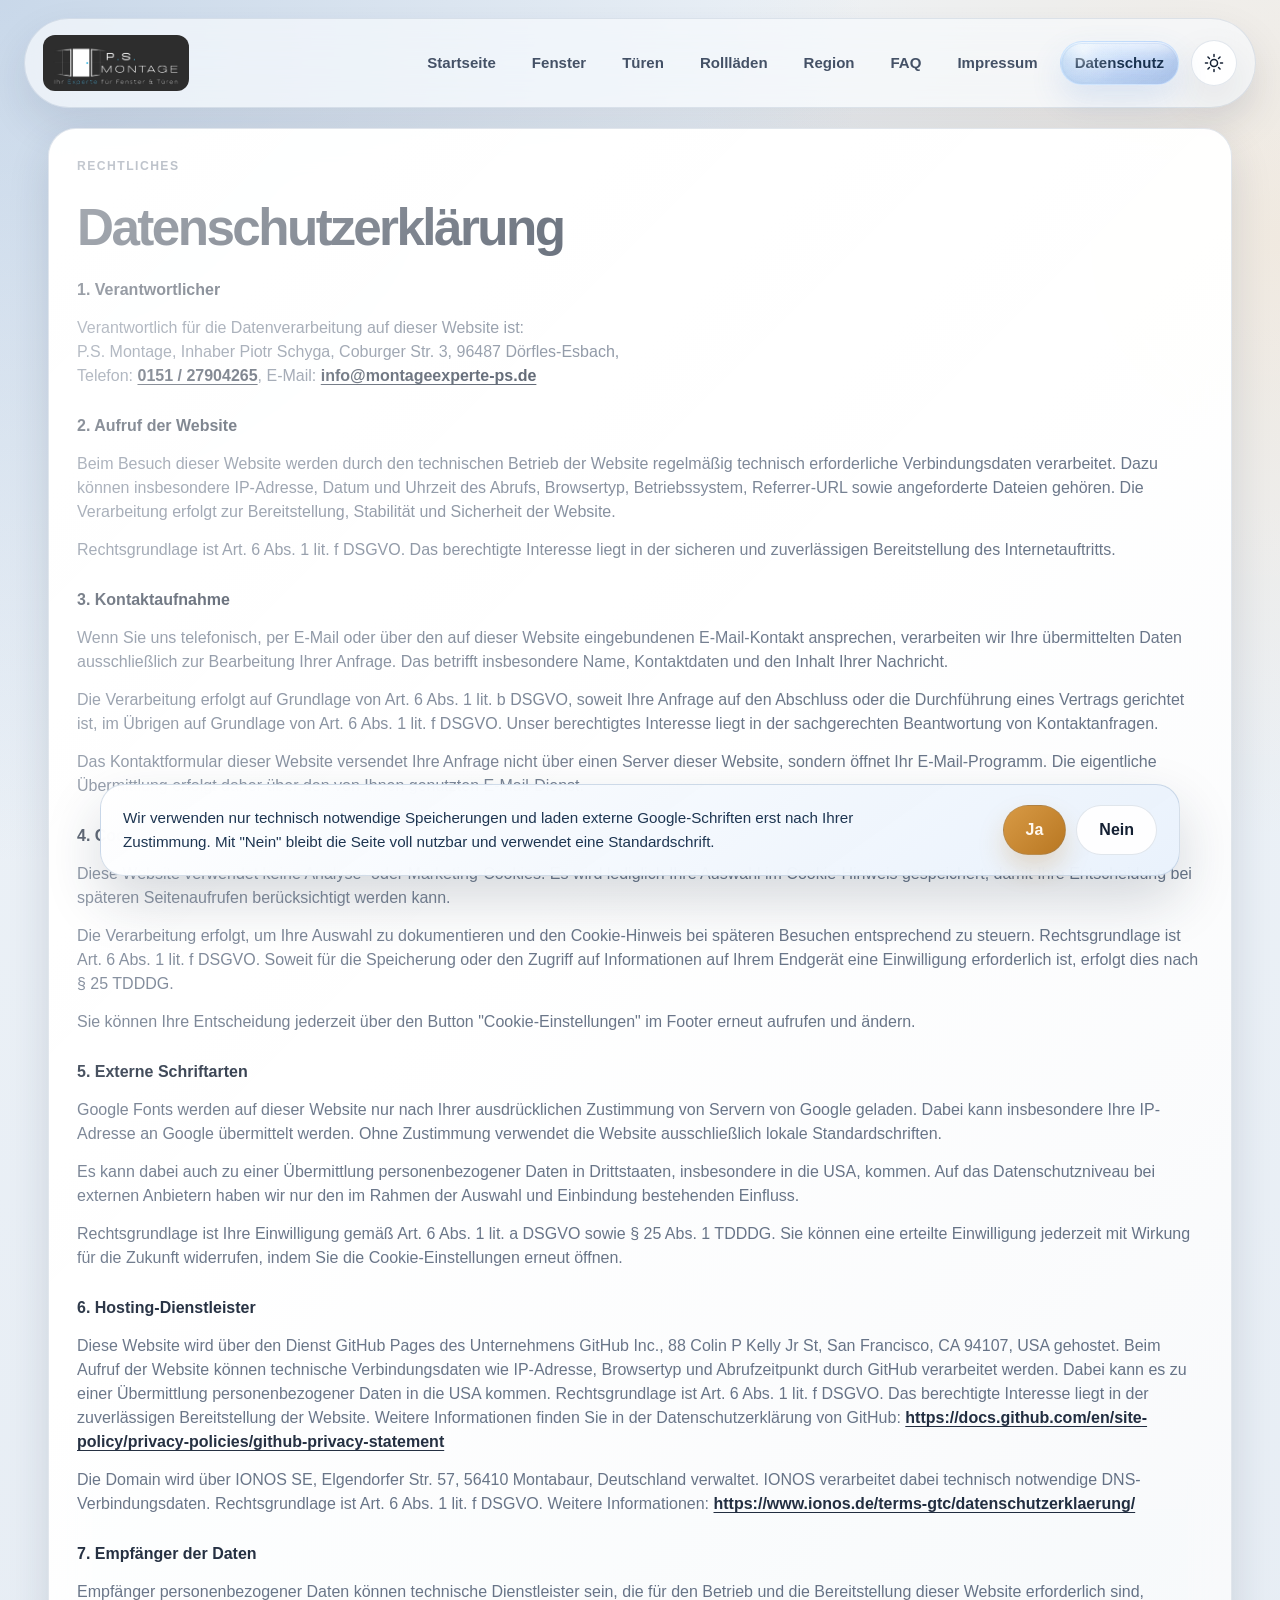
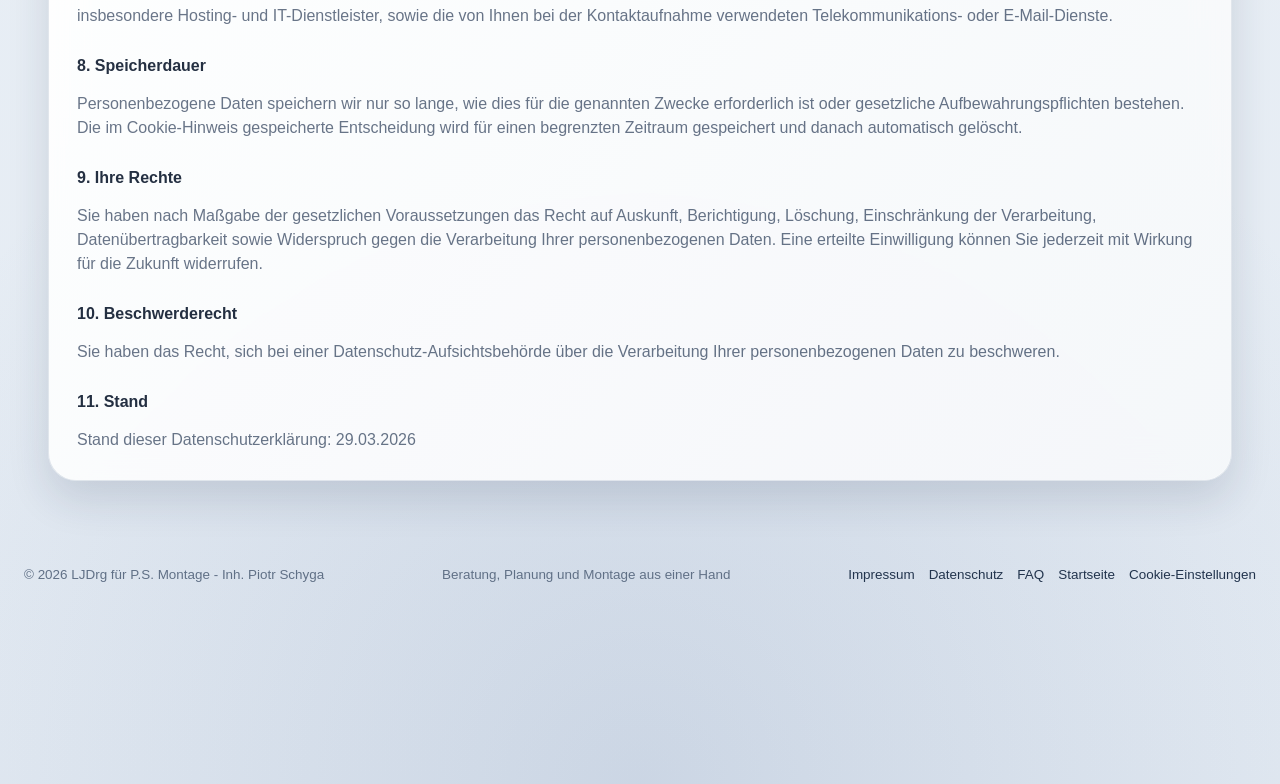
==== commit bfc37c5d: "Add files via upload" ====
--- a/datenschutz.html
+++ b/datenschutz.html
@@ -21,9 +21,11 @@
         <div class="header-actions">
             <nav class="nav-links legal-nav">
                 <a href="index.html">Startseite</a>
-                <a href="index.html#leistungen">Leistungen</a>
-                <a href="index.html#ueber-uns">Über uns</a>
-                <a href="index.html#projekte">Projekte</a>
+                <a href="fenstermontage.html">Fenster</a>
+                <a href="tuerenmontage.html">Türen</a>
+                <a href="rolllaeden.html">Rollläden</a>
+                <a href="fenster-tueren-coburg-doerfles-esbach.html">Region</a>
+                <a href="haeufige-fragen.html">FAQ</a>
                 <a href="index.html#impressum">Impressum</a>
                 <a href="datenschutz.html" class="btn-primary">Datenschutz</a>
             </nav>
@@ -47,9 +49,11 @@
     </div>
     <nav class="mobile-nav" id="mobile-nav">
         <a href="index.html">Startseite</a>
-        <a href="index.html#leistungen">Leistungen</a>
-        <a href="index.html#ueber-uns">Über uns</a>
-        <a href="index.html#projekte">Projekte</a>
+        <a href="fenstermontage.html">Fenster</a>
+        <a href="tuerenmontage.html">Türen</a>
+        <a href="rolllaeden.html">Rollläden</a>
+        <a href="fenster-tueren-coburg-doerfles-esbach.html">Region</a>
+        <a href="haeufige-fragen.html">FAQ</a>
         <a href="index.html#impressum">Impressum</a>
         <a href="datenschutz.html">Datenschutz</a>
     </nav>
@@ -71,10 +75,10 @@
 
             <h4>2. Aufruf der Website</h4>
             <p>
-                Beim Besuch dieser Website werden durch den technischen Betrieb der Website und den Hosting-Dienstleister
-                regelmäßig technisch erforderliche Verbindungsdaten verarbeitet. Dazu können insbesondere IP-Adresse,
-                Datum und Uhrzeit des Abrufs, Browsertyp, Betriebssystem, Referrer-URL sowie angeforderte Dateien gehören.
-                Die Verarbeitung erfolgt zur Bereitstellung, Stabilität und Sicherheit der Website.
+                Beim Besuch dieser Website werden durch den technischen Betrieb der Website regelmäßig technisch
+                erforderliche Verbindungsdaten verarbeitet. Dazu können insbesondere IP-Adresse, Datum und Uhrzeit
+                des Abrufs, Browsertyp, Betriebssystem, Referrer-URL sowie angeforderte Dateien gehören. Die
+                Verarbeitung erfolgt zur Bereitstellung, Stabilität und Sicherheit der Website.
             </p>
             <p>
                 Rechtsgrundlage ist Art. 6 Abs. 1 lit. f DSGVO. Das berechtigte Interesse liegt in der sicheren und
@@ -130,34 +134,51 @@
                 erneut öffnen.
             </p>
 
-            <h4>6. Empfänger der Daten</h4>
+            <h4>6. Hosting-Dienstleister</h4>
+            <p>
+                Diese Website wird über den Dienst GitHub Pages des Unternehmens GitHub Inc., 88 Colin P Kelly Jr St,
+                San Francisco, CA 94107, USA gehostet. Beim Aufruf der Website können technische Verbindungsdaten wie
+                IP-Adresse, Browsertyp und Abrufzeitpunkt durch GitHub verarbeitet werden. Dabei kann es zu einer
+                Übermittlung personenbezogener Daten in die USA kommen. Rechtsgrundlage ist Art. 6 Abs. 1 lit. f
+                DSGVO. Das berechtigte Interesse liegt in der zuverlässigen Bereitstellung der Website. Weitere
+                Informationen finden Sie in der Datenschutzerklärung von GitHub:
+                <a href="https://docs.github.com/en/site-policy/privacy-policies/github-privacy-statement" target="_blank" rel="noopener noreferrer">https://docs.github.com/en/site-policy/privacy-policies/github-privacy-statement</a>
+            </p>
+            <p>
+                Die Domain wird über IONOS SE, Elgendorfer Str. 57, 56410 Montabaur, Deutschland verwaltet. IONOS
+                verarbeitet dabei technisch notwendige DNS-Verbindungsdaten. Rechtsgrundlage ist Art. 6 Abs. 1 lit. f
+                DSGVO. Weitere Informationen:
+                <a href="https://www.ionos.de/terms-gtc/datenschutzerklaerung/" target="_blank" rel="noopener noreferrer">https://www.ionos.de/terms-gtc/datenschutzerklaerung/</a>
+            </p>
+
+            <h4>7. Empfänger der Daten</h4>
             <p>
                 Empfänger personenbezogener Daten können technische Dienstleister sein, die für den Betrieb und die
                 Bereitstellung dieser Website erforderlich sind, insbesondere Hosting- und IT-Dienstleister, sowie die von Ihnen
                 bei der Kontaktaufnahme verwendeten Telekommunikations- oder E-Mail-Dienste.
             </p>
 
-            <h4>7. Speicherdauer</h4>
+            <h4>8. Speicherdauer</h4>
             <p>
                 Personenbezogene Daten speichern wir nur so lange, wie dies für die genannten Zwecke erforderlich ist oder
                 gesetzliche Aufbewahrungspflichten bestehen. Die im Cookie-Hinweis gespeicherte Entscheidung wird für einen
                 begrenzten Zeitraum gespeichert und danach automatisch gelöscht.
             </p>
 
-            <h4>8. Ihre Rechte</h4>
+            <h4>9. Ihre Rechte</h4>
             <p>
                 Sie haben nach Maßgabe der gesetzlichen Voraussetzungen das Recht auf Auskunft, Berichtigung, Löschung,
                 Einschränkung der Verarbeitung, Datenübertragbarkeit sowie Widerspruch gegen die Verarbeitung Ihrer
                 personenbezogenen Daten. Eine erteilte Einwilligung können Sie jederzeit mit Wirkung für die Zukunft widerrufen.
             </p>
 
-            <h4>9. Beschwerderecht</h4>
+            <h4>10. Beschwerderecht</h4>
             <p>
                 Sie haben das Recht, sich bei einer Datenschutz-Aufsichtsbehörde über die Verarbeitung Ihrer personenbezogenen
                 Daten zu beschweren.
             </p>
 
-            <h4>10. Stand</h4>
+            <h4>11. Stand</h4>
             <p>Stand dieser Datenschutzerklärung: 29.03.2026</p>
         </div>
     </section>
@@ -169,6 +190,7 @@
     <div class="footer-legal-links">
         <a href="index.html#impressum">Impressum</a>
         <a href="datenschutz.html">Datenschutz</a>
+        <a href="haeufige-fragen.html">FAQ</a>
         <a href="index.html">Startseite</a>
         <button type="button" class="footer-link-button" data-open-cookie-settings>Cookie-Einstellungen</button>
     </div>
--- a/style.css
+++ b/style.css
@@ -1311,3 +1311,352 @@
         flex-direction: column;
     }
 }
+
+.service-links-card,
+.local-info-card,
+.faq-teaser-card {
+    display: grid;
+    gap: 16px;
+}
+
+.service-links-card {
+    grid-column: 1 / -1;
+}
+
+.link-grid {
+    display: grid;
+    grid-template-columns: repeat(3, minmax(0, 1fr));
+    gap: 14px;
+}
+
+.link-card {
+    display: grid;
+    gap: 10px;
+    padding: 18px;
+    border: 1px solid var(--line);
+    border-radius: var(--radius-md);
+    background: var(--surface-soft);
+    box-shadow: var(--shadow-soft);
+    transition: transform 0.2s ease, box-shadow 0.2s ease, border-color 0.2s ease;
+}
+
+.link-card:hover,
+.link-card:focus-visible {
+    transform: translateY(-2px);
+    border-color: var(--line-strong);
+    box-shadow: var(--shadow-card);
+    outline: none;
+}
+
+.link-card strong {
+    font-size: 1.05rem;
+    line-height: 1.1;
+    letter-spacing: -0.02em;
+}
+
+.link-card span {
+    color: var(--text-soft);
+    font-size: 0.94rem;
+}
+
+.pill-list {
+    display: flex;
+    flex-wrap: wrap;
+    gap: 10px;
+}
+
+.pill-list span {
+    padding: 10px 14px;
+    border-radius: 999px;
+    border: 1px solid var(--chip-border);
+    background: var(--chip-bg);
+    box-shadow: var(--chip-shadow);
+    color: var(--text);
+    font-size: 0.9rem;
+    font-weight: 600;
+}
+
+.text-link {
+    display: inline-flex;
+    align-items: center;
+    width: fit-content;
+    color: var(--text);
+    font-weight: 700;
+}
+
+.text-link:hover,
+.text-link:focus-visible {
+    color: var(--accent-strong);
+    outline: none;
+}
+
+.content-page {
+    padding: 12px 24px 36px;
+}
+
+.content-shell {
+    max-width: 1320px;
+    margin: 0 auto;
+    display: grid;
+    gap: 22px;
+}
+
+.breadcrumb {
+    display: flex;
+    flex-wrap: wrap;
+    gap: 8px;
+    align-items: center;
+    color: var(--text-soft);
+    font-size: 0.9rem;
+}
+
+.breadcrumb a:hover,
+.breadcrumb a:focus-visible {
+    color: var(--text);
+    outline: none;
+}
+
+.page-hero,
+.panel-card,
+.cta-band {
+    position: relative;
+    overflow: hidden;
+    border: 1px solid var(--line);
+    border-radius: var(--radius-xl);
+    background: var(--surface);
+    box-shadow: var(--shadow-card);
+}
+
+.page-hero,
+.panel-card {
+    padding: 30px;
+}
+
+.page-hero {
+    display: grid;
+    gap: 18px;
+    background:
+        radial-gradient(circle at top right, rgba(216, 154, 69, 0.14) 0%, transparent 28%),
+        radial-gradient(circle at left bottom, rgba(104, 146, 196, 0.14) 0%, transparent 30%),
+        var(--surface);
+}
+
+.page-hero::before,
+.panel-card::before,
+.cta-band::before {
+    content: "";
+    position: absolute;
+    inset: 0;
+    background: var(--card-glow);
+    pointer-events: none;
+}
+
+.page-hero > *,
+.panel-card > *,
+.cta-band > * {
+    position: relative;
+    z-index: 1;
+}
+
+.hero-badge {
+    display: inline-flex;
+    width: fit-content;
+    padding: 8px 14px;
+    border-radius: 999px;
+    border: 1px solid var(--chip-border);
+    background: var(--chip-bg);
+    color: var(--text);
+    font-size: 0.78rem;
+    font-weight: 700;
+    letter-spacing: 0.08em;
+    text-transform: uppercase;
+}
+
+.page-hero h1 {
+    max-width: 14ch;
+    font-size: clamp(2.1rem, 4vw, 4rem);
+    line-height: 0.98;
+    letter-spacing: -0.05em;
+}
+
+.hero-copy {
+    display: grid;
+    gap: 10px;
+    max-width: 860px;
+    color: var(--text-soft);
+}
+
+.hero-actions {
+    display: flex;
+    flex-wrap: wrap;
+    gap: 12px;
+}
+
+.hero-stats,
+.info-grid {
+    display: grid;
+    grid-template-columns: repeat(3, minmax(0, 1fr));
+    gap: 12px;
+}
+
+.info-grid--two {
+    grid-template-columns: repeat(2, minmax(0, 1fr));
+}
+
+.stat-card,
+.info-box {
+    padding: 16px;
+    border: 1px solid var(--line);
+    border-radius: var(--radius-md);
+    background: var(--surface-soft);
+}
+
+.stat-card strong,
+.info-box strong {
+    display: block;
+    margin-bottom: 6px;
+    font-size: 0.95rem;
+    letter-spacing: -0.02em;
+}
+
+.stat-card span,
+.info-box p {
+    color: var(--text-soft);
+    font-size: 0.94rem;
+}
+
+.panel-card {
+    display: grid;
+    gap: 16px;
+}
+
+.panel-card h2 {
+    font-size: clamp(1.55rem, 2.2vw, 2.1rem);
+    line-height: 1.06;
+    letter-spacing: -0.03em;
+}
+
+.panel-card h3 {
+    font-size: 1.1rem;
+    line-height: 1.15;
+    letter-spacing: -0.02em;
+}
+
+.panel-card p,
+.panel-card li,
+.panel-card details p {
+    color: var(--text-soft);
+}
+
+.check-list {
+    margin-left: 18px;
+    display: grid;
+    gap: 10px;
+}
+
+.faq-list {
+    display: grid;
+    gap: 12px;
+}
+
+.faq-item {
+    border: 1px solid var(--line);
+    border-radius: var(--radius-md);
+    background: var(--surface-soft);
+    padding: 0 18px;
+}
+
+.faq-item summary {
+    cursor: pointer;
+    list-style: none;
+    padding: 18px 0;
+    font-weight: 700;
+}
+
+.faq-item summary::-webkit-details-marker {
+    display: none;
+}
+
+.faq-item p {
+    padding-bottom: 18px;
+}
+
+.cta-band {
+    display: grid;
+    gap: 14px;
+    padding: 28px 30px;
+    background:
+        linear-gradient(140deg, rgba(216, 154, 69, 0.12) 0%, transparent 38%),
+        var(--surface-strong);
+}
+
+.cta-band h2 {
+    font-size: clamp(1.5rem, 2.1vw, 2rem);
+    line-height: 1.08;
+    letter-spacing: -0.03em;
+}
+
+.cta-band p {
+    color: var(--text-soft);
+    max-width: 760px;
+}
+
+.service-nav-links {
+    display: flex;
+    flex-wrap: wrap;
+    gap: 10px;
+}
+
+.service-nav-links a {
+    padding: 10px 14px;
+    border-radius: 999px;
+    border: 1px solid var(--chip-border);
+    background: var(--chip-bg);
+    font-weight: 600;
+}
+
+.service-nav-links a:hover,
+.service-nav-links a:focus-visible {
+    color: var(--text);
+    border-color: var(--line-strong);
+    outline: none;
+}
+
+@media (max-width: 1120px) {
+    .link-grid,
+    .hero-stats,
+    .info-grid {
+        grid-template-columns: repeat(2, minmax(0, 1fr));
+    }
+}
+
+@media (max-width: 760px) {
+    .content-page {
+        padding: 8px 16px 26px;
+    }
+
+    .page-hero,
+    .panel-card,
+    .cta-band {
+        padding: 22px;
+    }
+
+    .link-grid,
+    .hero-stats,
+    .info-grid,
+    .info-grid--two {
+        grid-template-columns: 1fr;
+    }
+
+    .hero-actions,
+    .service-nav-links {
+        flex-direction: column;
+        align-items: stretch;
+    }
+
+    .hero-actions a,
+    .service-nav-links a {
+        width: 100%;
+        justify-content: center;
+    }
+}
